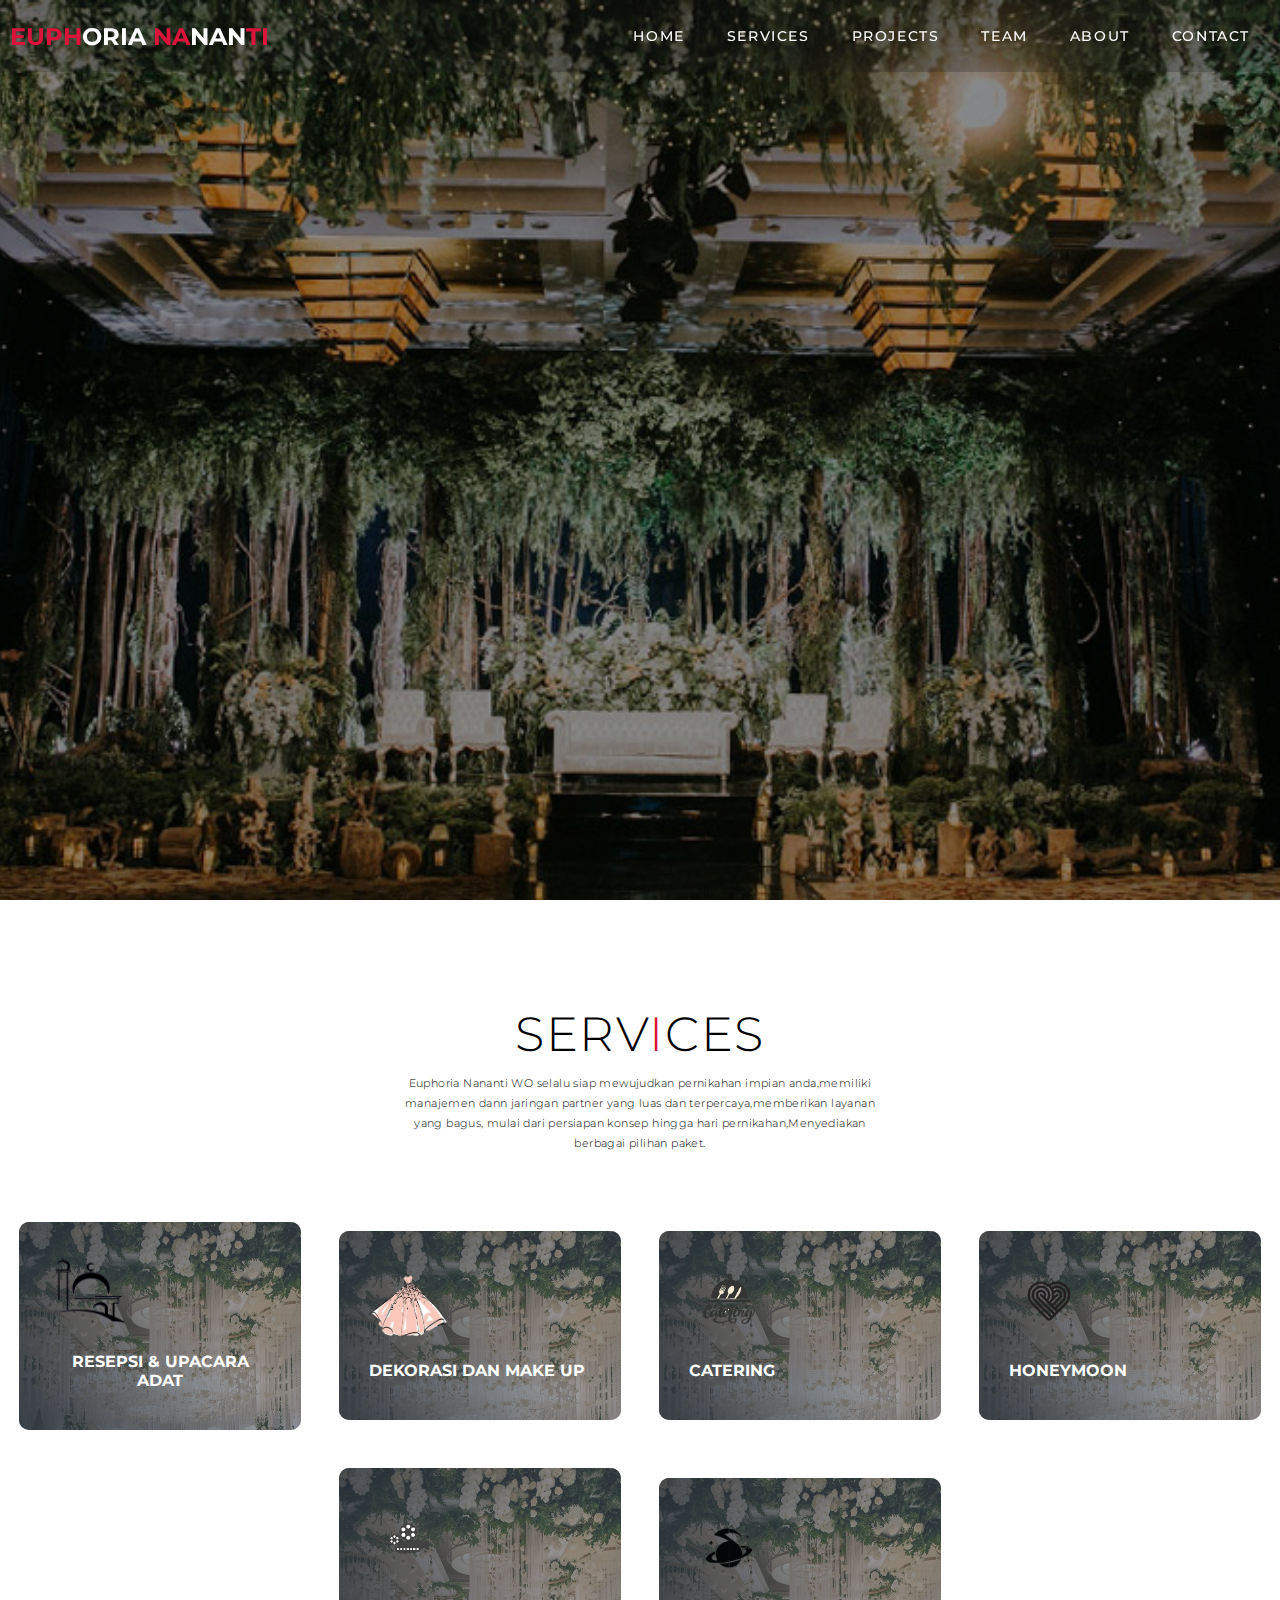
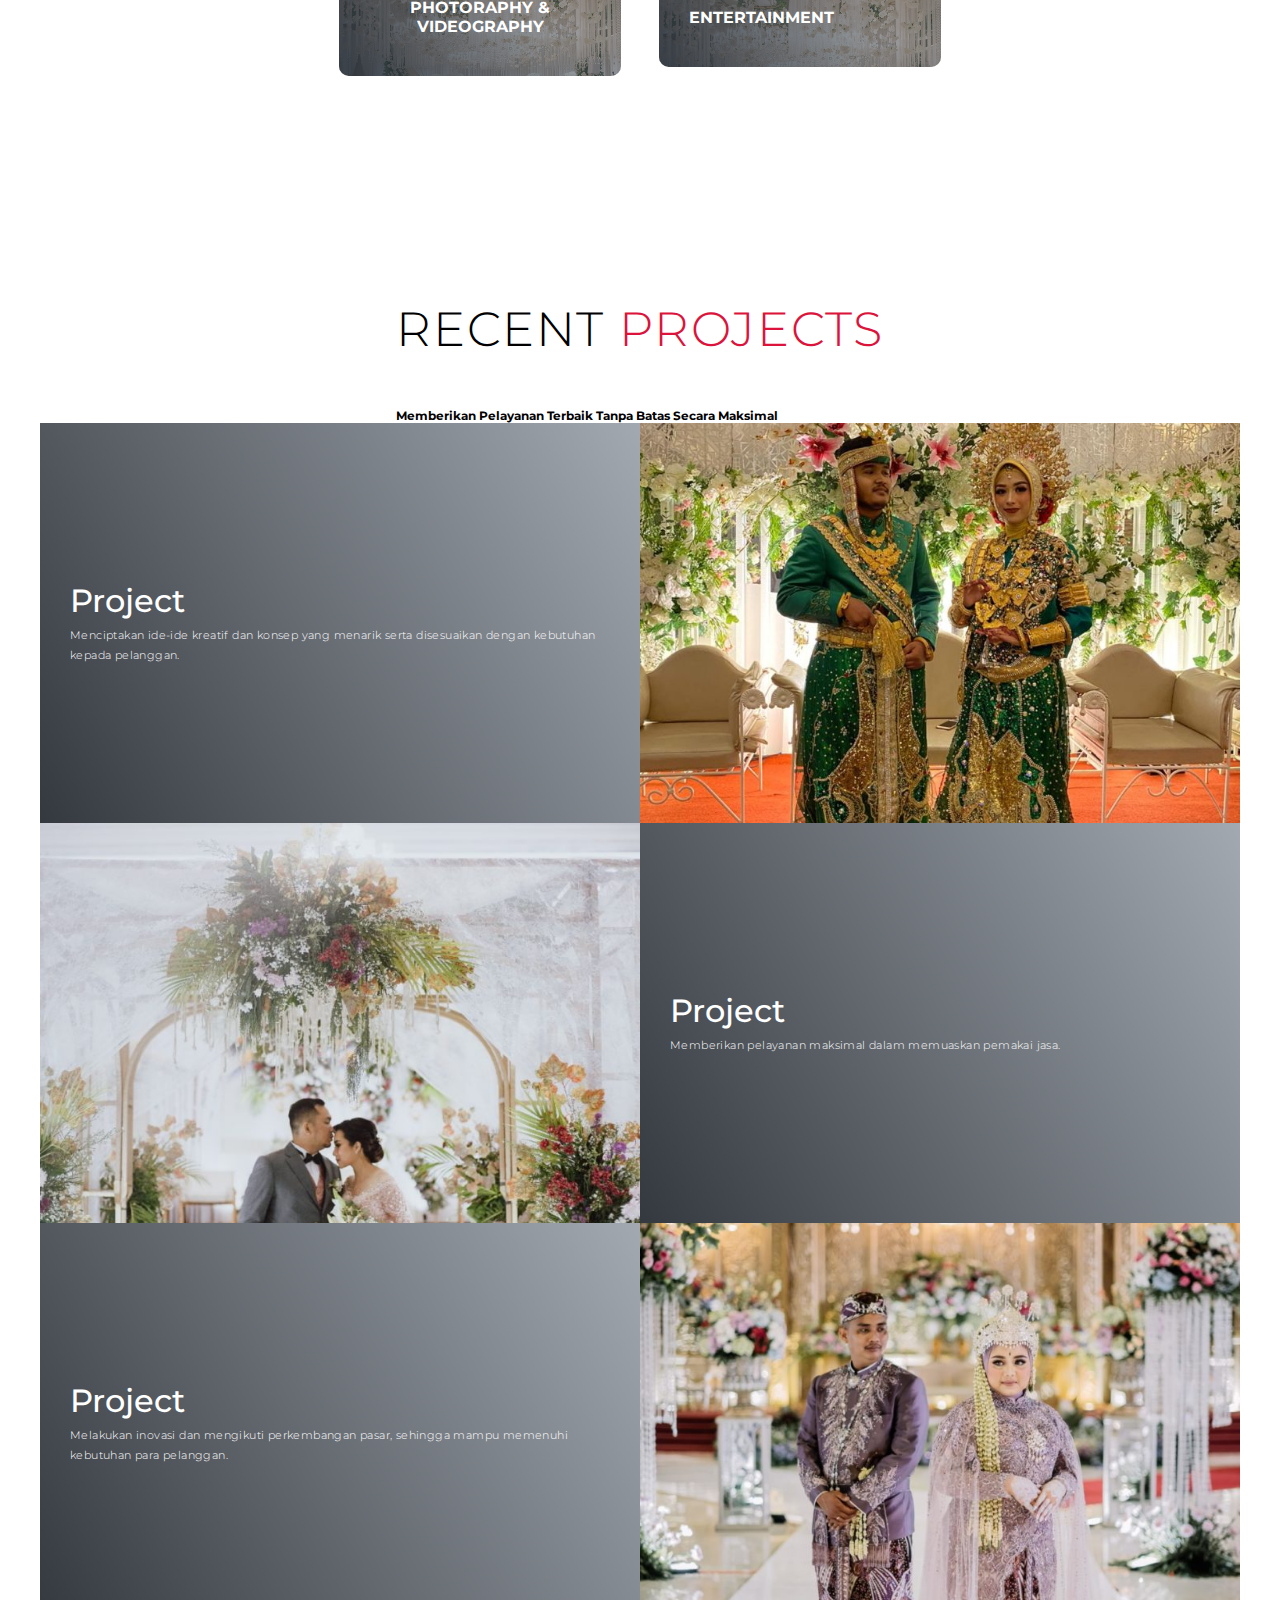
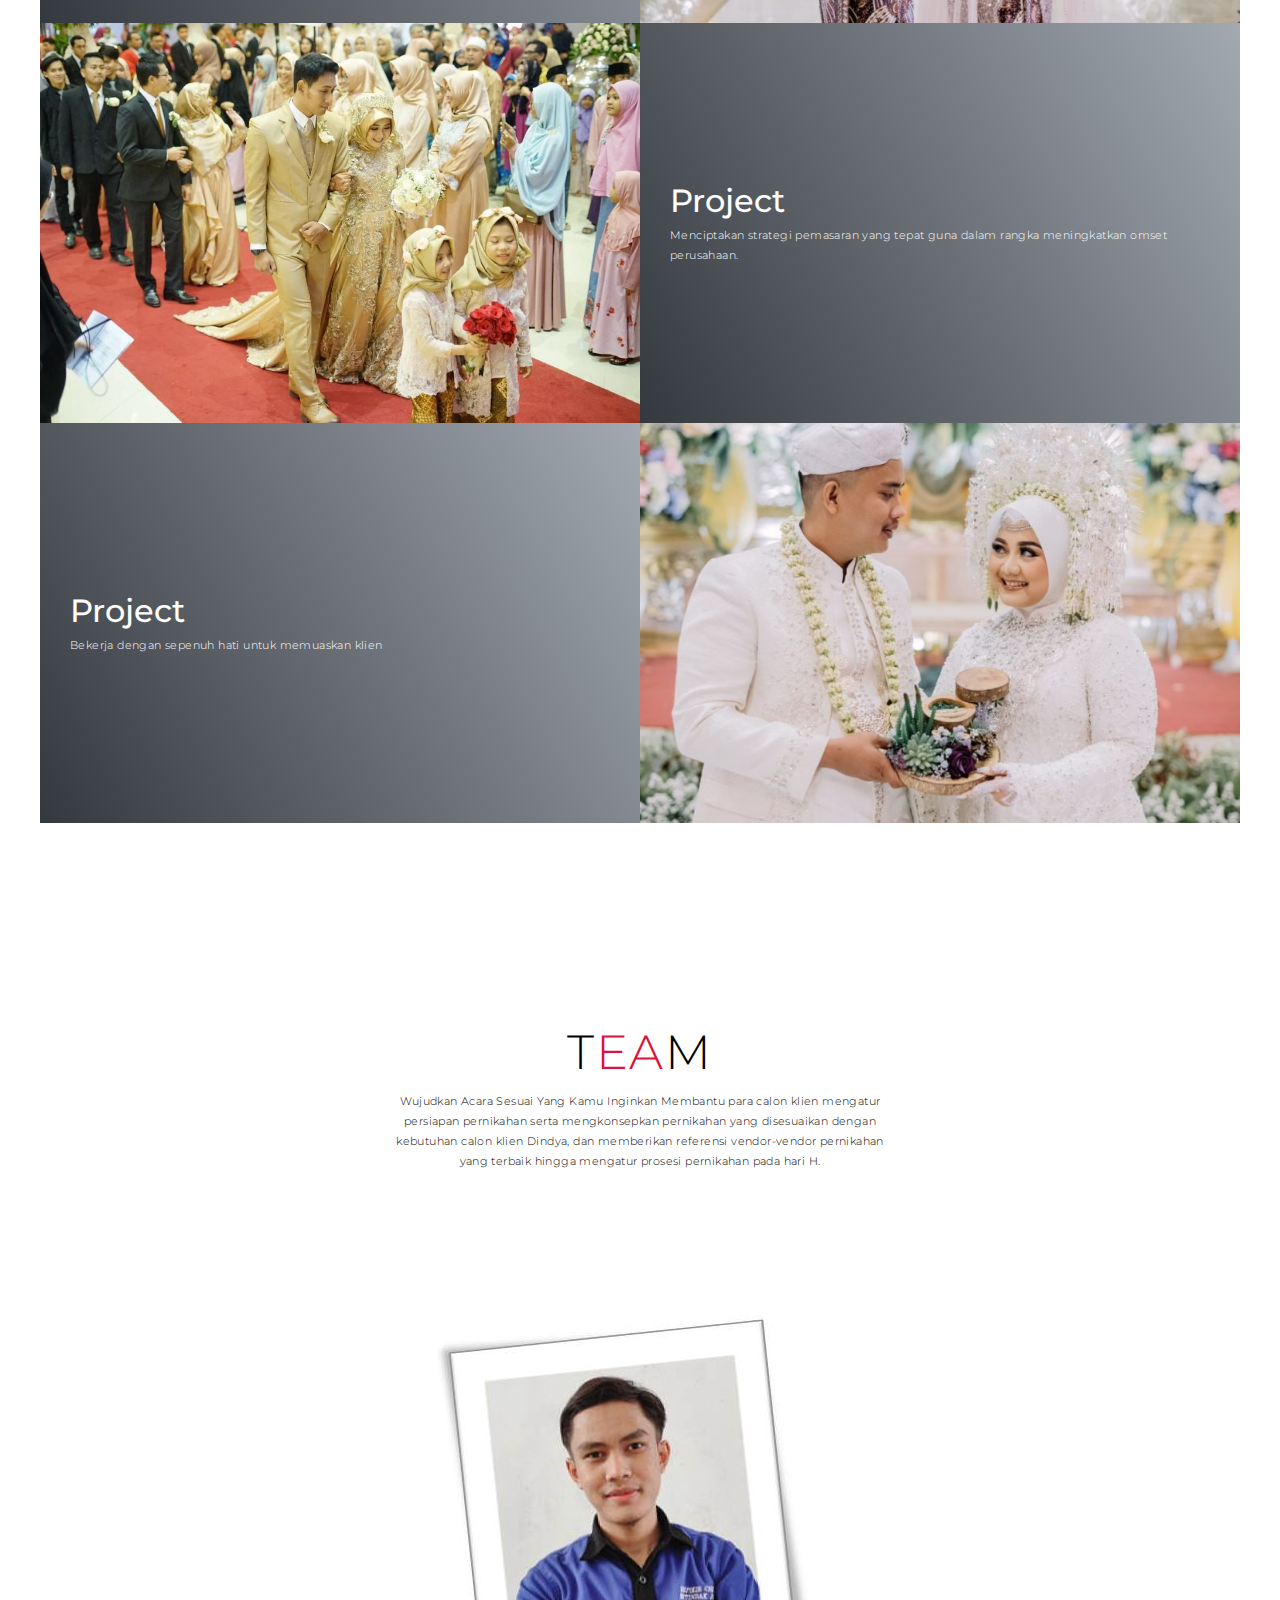
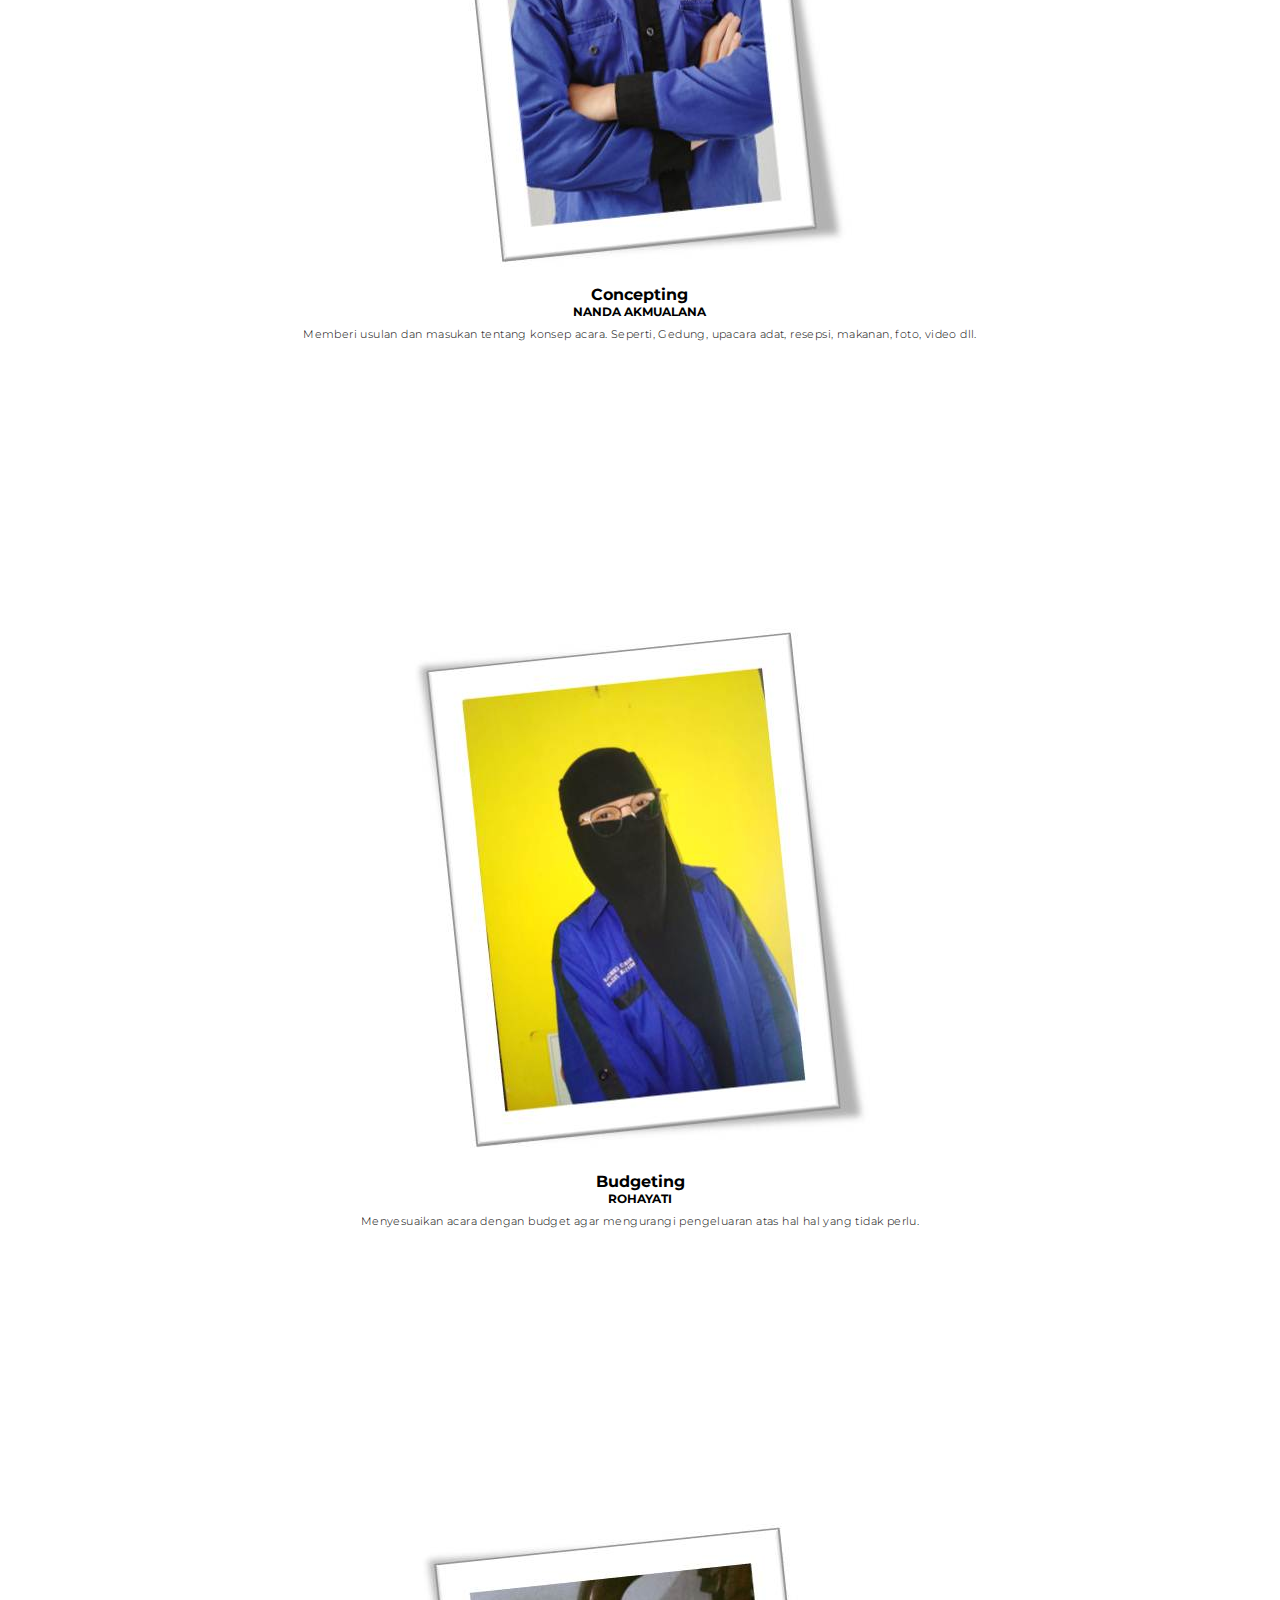
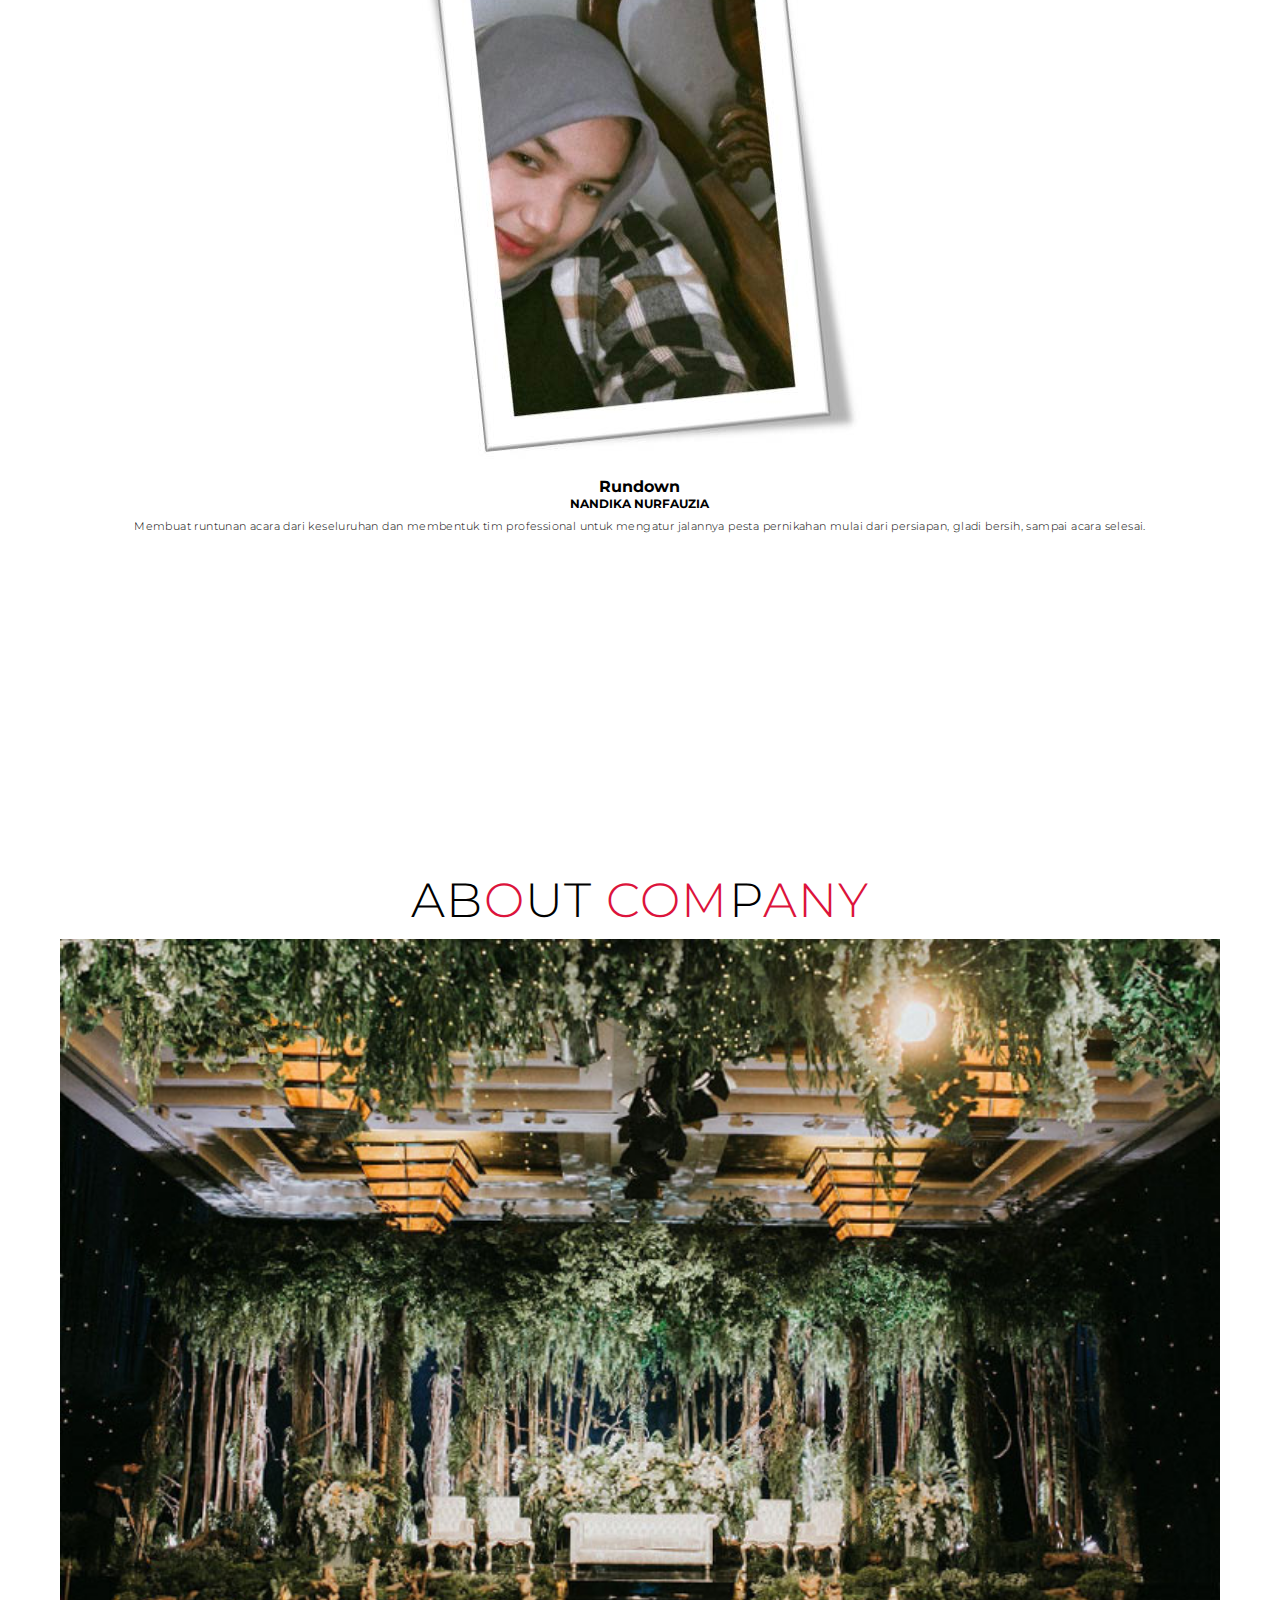
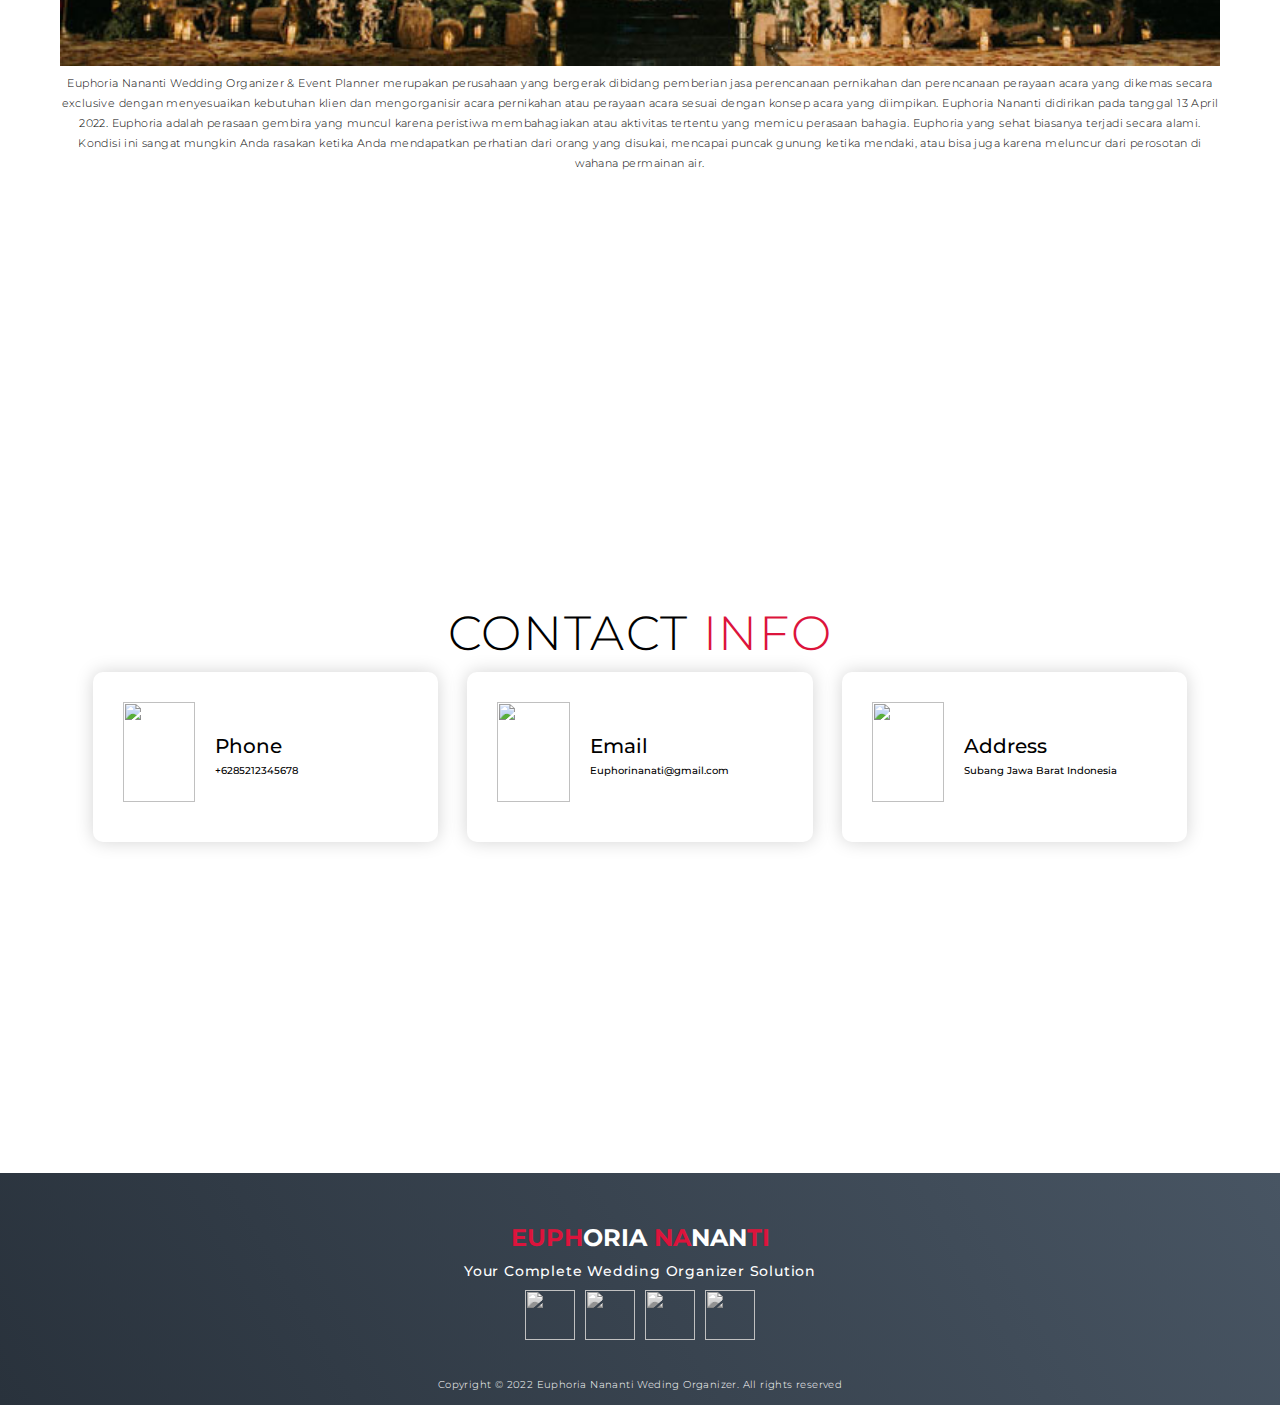
==== index.html @ a9b1a21d "second commit" ====
<!DOCTYPE html>
<html lang="en">
  <head>
    <meta charset="UTF-8" />
    <meta name="viewport" content="width=device-width, initial-scale=1.0" />
    <link rel="stylesheet" href="style.css" />
    <title>Euphoria Nananti-Your Planer Wedding Organizer</title>
  </head>

  <body>
    <!-- Header -->
    <section id="header">
      <div class="header container">
        <div class="nav-bar">
          <div class="brand">
            <a href="#hero">
              <h1><span>Euph</span>oria<span> Na</span>nan<span>ti</span></h1>
            </a>
          </div>
          <div class="nav-list">
            <div class="hamburger">
              <div class="bar"></div>
            </div>
            <ul>
              <li><a href="#hero" data-after="Home">Home</a></li>
              <li><a href="#services" data-after="Service">Services</a></li>
              <li><a href="#projects" data-after="Projects">Projects</a></li>
              <li><a href="#team" data-after="Team">Team</a></li>
              <li><a href="#about" data-after="About">About</a></li>
              <li><a href="#contact" data-after="Contact">Contact</a></li>
            </ul>
          </div>
        </div>
      </div>
    </section>
    <!-- End Header -->

    <!-- Hero Section  -->
    <section id="hero">
      <div class="hero container">
        <div>
          <h1>Wedding Organizer &<span></span></h1>
          <h1>Event Planner <span></span></h1>
          <h1>"Euphoria Nananti" <span></span></h1>
        </div>
      </div>
    </section>
    <!-- End Hero Section  -->

    <!-- Service Section -->
    <section id="services">
      <div class="services container">
        <div class="service-top">
          <h1 class="section-title">Serv<span>i</span>ces</h1>
          <p>
            Euphoria Nananti WO selalu siap mewujudkan pernikahan impian anda,memiliki manajemen dann jaringan partner yang luas dan terpercaya,memberikan layanan yang bagus, mulai dari persiapan konsep hingga hari pernikahan,Menyediakan berbagai pilihan paket.
          </p>
        </div>
        <div class="service-bottom">
          <div class="service-item">
            <div class="icon"><img src="img/Services/1.png" /></div>
            <h2>Resepsi & Upacara Adat</h2>
          </div>
          <div class="service-item">
            <div class="icon"><img src="img/Services/2.png" /></div>
            <h2>Dekorasi dan Make Up</h2>
          </div>
          <div class="service-item">
            <div class="icon"><img src="img/Services/3.png" /></div>
            <h2>Catering</h2>
          </div>
          <div class="service-item">
            <div class="icon"><img src="img/Services/4.png" /></div>
            <h2>Honeymoon</h2>
          </div>
          <div class="service-item">
            <div class="icon"><img src="img/Services/5.png" /></div>
            <h2>Photoraphy & videography</h2>
          </div>
          <div class="service-item">
            <div class="icon"><img src="img/Services/6.png" /></div>
            <h2>Entertainment</h2>
          </div>
        </div>
      </div>
    </section>
    <!-- End Service Section -->
    
    <!-- Projects Section -->
    <section id="projects">
      <div class="projects container">
        <div class="projects-header">
          <h1 class="section-title">Recent <span>Projects</span></h1>
          <h2>Memberikan Pelayanan Terbaik Tanpa Batas Secara Maksimal</h2>
        </div>
        <div class="all-projects">
          <div class="project-item">
            <div class="project-info">
              <h1>Project</h1>
              <p>
                Menciptakan ide-ide kreatif dan konsep yang menarik serta disesuaikan dengan kebutuhan kepada pelanggan.
              </p>
            </div>
            <div class="project-img">
              <img src="img/Project/1.jpeg" alt="img" />
            </div>
          </div>
          <div class="project-item">
            <div class="project-info">
              <h1>Project</h1>
              <p>
                Memberikan pelayanan maksimal dalam memuaskan pemakai jasa.
              </p>
            </div>
            <div class="project-img">
              <img src="img/Project/2.jpeg" alt="img" />
            </div>
          </div>
          <div class="project-item">
            <div class="project-info">
              <h1>Project</h1>
              <p>
                Melakukan inovasi dan mengikuti perkembangan pasar, sehingga mampu memenuhi kebutuhan para pelanggan.
              </p>
            </div>
            <div class="project-img">
              <img src="img/Project/3.jpg" alt="img" />
            </div>
          </div>
          <div class="project-item">
            <div class="project-info">
              <h1>Project</h1>
              <p>
                Menciptakan strategi pemasaran yang tepat guna dalam rangka meningkatkan omset perusahaan.
              </p>
            </div>
            <div class="project-img">
              <img src="img/Project/4.jpg" alt="img" />
            </div>
          </div>
          <div class="project-item">
            <div class="project-info">
              <h1>Project</h1>
              <p>
                Bekerja dengan sepenuh hati untuk memuaskan klien
              </p>
            </div>
            <div class="project-img">
              <img src="img/Project/5.jpg" alt="img" />
            </div>
          </div>
        </div>
      </div>
    </section>
    <!-- End Projects Section -->

    <!-- Team Section -->
    <section id="team">
      <div class="team container">
        <div class="team-top">
          <h1 class="section-title">T<span>ea</span>m</h1>
          <p>
            Wujudkan Acara Sesuai Yang Kamu Inginkan
            Membantu para calon klien mengatur persiapan pernikahan serta mengkonsepkan pernikahan yang disesuaikan dengan kebutuhan calon klien Dindya, dan memberikan referensi vendor-vendor pernikahan yang terbaik hingga mengatur prosesi pernikahan pada hari H.
          </p>
        </div>
        <section id="team">
          <div class="team container">
            <div class="col-left">
              <div class="team-img">
                <img src="img/Team/1.jpg" alt="img" />
              </div>
            </div>
            <div class="col-right">
              <h1>Concepting</h1>
              <h2>NANDA AKMUALANA</h2>
              <p>Memberi usulan dan masukan tentang konsep acara.
                Seperti, Gedung, upacara adat, resepsi, makanan, foto, video dll.</p>      
        </section>
        <section id="team">
          <div class="team container">
            <div class="col-left">
              <div class="team-img">
                <img src="img/Team/2.jpg" alt="img" />
              </div>
            </div>
            <div class="col-right">
              <h1>Budgeting</h1>
              <h2>ROHAYATI</h2>
              <p>Menyesuaikan acara dengan budget agar mengurangi pengeluaran atas hal hal yang tidak perlu.</p>    
            </section>      
            <section id="team">
              <div class="team container">
                <div class="col-left">
                  <div class="team-img">
                    <img src="img/Team/3.jpg" alt="img" />
                  </div>
                </div>
                <div class="col-right">
                  <h1>Rundown</h1>
                  <h2>NANDIKA NURFAUZIA</h2>
                  <p>Membuat runtunan acara dari keseluruhan dan membentuk tim professional untuk mengatur jalannya pesta pernikahan mulai dari persiapan, gladi bersih, sampai acara selesai.</p>    
                </section>      
              </section>  
   <!-- End Team Section -->

    <!-- About Section -->
    <section id="about">
      <div class="about container">
        <div class="about-top">
          <h1 class="section-title">Ab<span>o</span>ut <span>Com</span>p<span>any</span></h1>
          <img src="img/Background/wedding-2.jpg">
          <p>Euphoria Nananti Wedding Organizer & Event Planner merupakan perusahaan yang bergerak dibidang pemberian jasa perencanaan pernikahan dan perencanaan perayaan acara yang dikemas secara exclusive dengan menyesuaikan kebutuhan klien dan mengorganisir acara pernikahan atau perayaan acara sesuai dengan konsep acara yang diimpikan.
            Euphoria Nananti didirikan pada tanggal 13 April 2022.
            Euphoria adalah perasaan gembira yang muncul karena peristiwa membahagiakan atau aktivitas tertentu yang memicu perasaan bahagia.
            Euphoria yang sehat biasanya terjadi secara alami. Kondisi ini sangat mungkin Anda rasakan ketika Anda mendapatkan perhatian dari orang yang disukai, mencapai puncak gunung ketika mendaki, atau bisa juga karena meluncur dari perosotan di wahana permainan air.
            </p>
        </div>
  </section>
    <!-- End About Section -->

    <!-- Contact Section -->
    <section id="contact">
      <div class="contact container">
        <div>
          <h1 class="section-title">Contact <span>info</span></h1>
        </div>
        <div class="contact-items">
          <div class="contact-item">
            <div class="icon"><img src="https://img.icons8.com/bubbles/100/000000/phone.png" /></div>
            <div class="contact-info">
              <h1>Phone</h1>
              <h2>+6285212345678</h2>
            </div>
          </div>
          <div class="contact-item">
            <div class="icon"><img src="https://img.icons8.com/bubbles/100/000000/new-post.png" /></div>
            <div class="contact-info">
              <h1>Email</h1>
              <h2>Euphorinanati@gmail.com</h2>
            </div>
          </div>
          <div class="contact-item">
            <div class="icon"><img src="https://img.icons8.com/bubbles/100/000000/map-marker.png" /></div>
            <div class="contact-info">
              <h1>Address</h1>
              <h2>Subang Jawa Barat Indonesia</h2>
            </div>
          </div>
        </div>
      </div>
    </section>
    <!-- End Contact Section -->

    <!-- Footer -->
    <section id="footer">
      <div class="footer container">
        <div class="brand">
          <h1><span>Euph</span>oria<span> Na</span>nan<span>ti</span></h1>
        </div>
        <h2>Your Complete Wedding Organizer Solution</h2>
        <div class="social-icon">
          <div class="social-item">
            <a href="#"><img src="https://img.icons8.com/bubbles/100/000000/facebook-new.png" /></a>
          </div>
          <div class="social-item">
            <a href="#"><img src="https://img.icons8.com/bubbles/100/000000/instagram-new.png" /></a>
          </div>
          <div class="social-item">
            <a href="#"><img src="https://img.icons8.com/bubbles/100/000000/twitter.png" /></a>
          </div>
          <div class="social-item">
            <a href="#"><img src="https://img.icons8.com/bubbles/100/000000/behance.png" /></a>
          </div>
        </div>
        <p>Copyright © 2022 Euphoria Nananti Weding Organizer. All rights reserved</p>
      </div>
    </section>
    <!-- End Footer -->
    <script src="./app.js"></script>
  </body>
</html>
---- style.css ----
@import "https://fonts.googleapis.com/css?family=Montserrat:300, 400, 700&display=swap";
* {
  padding: 0;
  margin: 0;
  box-sizing: border-box;
}
html {
  font-size: 8px;
  font-family: "Montserrat", sans-serif;
  scroll-behavior: smooth;
}
a {
  text-decoration: none;
}
.container {
  min-height: 100vh;
  width: 100%;
  display: flex;
  align-items: center;
  justify-content: center;
}
img {
  height: 100%;
  width: 100%;
  object-fit: cover;
}
p {
  color: black;
  font-size: 1.4rem;
  margin-top: 5px;
  line-height: 2.5rem;
  font-weight: 300;
  letter-spacing: 0.05rem;
}
.section-title {
  font-size: 4rem;
  font-weight: 300;
  color: black;
  margin-bottom: 10px;
  text-transform: uppercase;
  letter-spacing: 0.2rem;
  text-align: center;
}
.section-title span {
  color: crimson;
}

.cta {
  display: inline-block;
  padding: 10px 30px;
  color: white;
  background-color: transparent;
  border: 2px solid crimson;
  font-size: 2rem;
  text-transform: uppercase;
  letter-spacing: 0.1rem;
  margin-top: 30px;
  transition: 0.3s ease;
  transition-property: background-color, color;
}
.cta:hover {
  color: white;
  background-color: crimson;
}
.brand h1 {
  font-size: 3rem;
  text-transform: uppercase;
  color: white;
}
.brand h1 span {
  color: crimson;
}

/* Header section */
#header {
  position: fixed;
  z-index: 1000;
  left: 0;
  top: 0;
  width: 100vw;
  height: auto;
}
#header .header {
  min-height: 8vh;
  background-color: rgba(31, 30, 30, 0.24);
  transition: 0.3s ease background-color;
}
#header .nav-bar {
  display: flex;
  align-items: center;
  justify-content: space-between;
  width: 100%;
  height: 100%;
  max-width: 1300px;
  padding: 0 10px;
}
#header .nav-list ul {
  list-style: none;
  position: absolute;
  background-color: rgb(31, 30, 30);
  width: 100vw;
  height: 100vh;
  left: 100%;
  top: 0;
  display: flex;
  flex-direction: column;
  justify-content: center;
  align-items: center;
  z-index: 1;
  overflow-x: hidden;
  transition: 0.5s ease left;
}
#header .nav-list ul.active {
  left: 0%;
}
#header .nav-list ul a {
  font-size: 2.5rem;
  font-weight: 500;
  letter-spacing: 0.2rem;
  text-decoration: none;
  color: white;
  text-transform: uppercase;
  padding: 20px;
  display: block;
}
#header .nav-list ul a::after {
  content: attr(data-after);
  position: absolute;
  top: 50%;
  left: 50%;
  transform: translate(-50%, -50%) scale(0);
  color: rgba(240, 248, 255, 0.021);
  font-size: 13rem;
  letter-spacing: 50px;
  z-index: -1;
  transition: 0.3s ease letter-spacing;
}
#header .nav-list ul li:hover a::after {
  transform: translate(-50%, -50%) scale(1);
  letter-spacing: initial;
}
#header .nav-list ul li:hover a {
  color: crimson;
}
#header .hamburger {
  height: 60px;
  width: 60px;
  display: inline-block;
  border: 3px solid white;
  border-radius: 50%;
  position: relative;
  display: flex;
  align-items: center;
  justify-content: center;
  z-index: 100;
  cursor: pointer;
  transform: scale(0.8);
  margin-right: 20px;
}
#header .hamburger:after {
  position: absolute;
  content: "";
  height: 100%;
  width: 100%;
  border-radius: 50%;
  border: 3px solid white;
  animation: hamburger_puls 1s ease infinite;
}
#header .hamburger .bar {
  height: 2px;
  width: 30px;
  position: relative;
  background-color: white;
  z-index: -1;
}
#header .hamburger .bar::after,
#header .hamburger .bar::before {
  content: "";
  position: absolute;
  height: 100%;
  width: 100%;
  left: 0;
  background-color: white;
  transition: 0.3s ease;
  transition-property: top, bottom;
}
#header .hamburger .bar::after {
  top: 8px;
}
#header .hamburger .bar::before {
  bottom: 8px;
}
#header .hamburger.active .bar::before {
  bottom: 0;
}
#header .hamburger.active .bar::after {
  top: 0;
}
/* End Header section */

/* Hero Section */
#hero {
  background-image: url(./img/Background/wedding-2.jpg);
  background-size: cover;
  background-position: top center;
  position: relative;
  z-index: 1;
}
#hero::after {
  content: "";
  position: absolute;
  left: 0;
  top: 0;
  height: 100%;
  width: 100%;
  background-color: rgba(0, 0, 0, 0.589);
  opacity: 0.7;
  z-index: -1;
}
#hero .hero {
  max-width: 1200px;
  margin: 0 auto;
  padding: 0 50px;
  justify-content: flex-start;
}
#hero h1 {
  display: block;
  width: fit-content;
  font-size: 4rem;
  position: relative;
  color: transparent;
  animation: text_reveal 0.5s ease forwards;
  animation-delay: 1s;
}
#hero h1:nth-child(1) {
  animation-delay: 1s;
}
#hero h1:nth-child(2) {
  animation-delay: 2s;
}
#hero h1:nth-child(3) {
  animation: text_reveal_name 0.5s ease forwards;
  animation-delay: 3s;
}
#hero h1 span {
  position: absolute;
  top: 0;
  left: 0;
  height: 100%;
  width: 0;
  background-color: crimson;
  animation: text_reveal_box 1s ease;
  animation-delay: 0.5s;
}
#hero h1:nth-child(1) span {
  animation-delay: 0.5s;
}
#hero h1:nth-child(2) span {
  animation-delay: 1.5s;
}
#hero h1:nth-child(3) span {
  animation-delay: 2.5s;
}

/* End Hero Section */

/* Services Section */
#services .services {
  flex-direction: column;
  text-align: center;
  max-width: 1500px;
  margin: 0 auto;
  padding: 100px 0;
}
#services .service-top {
  max-width: 500px;
  margin: 0 auto;
}
#services .service-bottom {
  display: flex;
  align-items: center;
  justify-content: center;
  flex-wrap: wrap;
  margin-top: 50px;
}
#services .service-item {
  flex-basis: 80%;
  display: flex;
  align-items: flex-start;
  justify-content: center;
  flex-direction: column;
  padding: 30px;
  border-radius: 10px;
  background-image: url(./img/Background/wedding-1.jpg);
  background-size: cover;
  margin: 10px 5%;
  position: relative;
  z-index: 1;
  overflow: hidden;
}
#services .service-item::after {
  content: "";
  position: absolute;
  left: 0;
  top: 0;
  height: 100%;
  width: 100%;
  background-image: linear-gradient(60deg, #29323c 0%, rgba(118, 133, 150, 0.411) 100%);
  opacity: 0.9;
  z-index: -1;
}
#services .service-bottom .icon {
  height: 80px;
  width: 80px;
  margin-bottom: 20px;
}
#services .service-item h2 {
  font-size: 2rem;
  color: white;
  margin-bottom: 10px;
  text-transform: uppercase;
}
#services .service-item p {
  color: white;
  text-align: left;
}
/* End Services Section */

/* Projects section */
#projects .projects {
  flex-direction: column;
  max-width: 1200px;
  margin: 0 auto;
  padding: 100px 0;
}
#projects .projects-header h1 {
  margin-bottom: 50px;
}
#projects .all-projects {
  display: flex;
  align-items: center;
  justify-content: center;
  flex-direction: column;
}
#projects .project-item {
  display: flex;
  align-items: center;
  justify-content: center;
  flex-direction: column;
  width: 80%;
  margin: 20px auto;
  overflow: hidden;
  border-radius: 10px;
}
#projects .project-info {
  padding: 30px;
  flex-basis: 50%;
  height: 100%;
  display: flex;
  align-items: flex-start;
  justify-content: center;
  flex-direction: column;
  background-image: linear-gradient(60deg, #34383f 0%, #48556381 100%);
  color: white;
}
#projects .project-info h1 {
  font-size: 4rem;
  font-weight: 500;
}
#projects .project-info h2 {
  font-size: 1.8rem;
  font-weight: 500;
  margin-top: 10px;
}
#projects .project-info p {
  color: white;
}
#projects .project-img {
  flex-basis: 50%;
  height: 300px;
  overflow: hidden;
  position: relative;
}
#projects .project-img:after {
  content: "";
  position: absolute;
  left: 0;
  top: 0;
  height: 100%;
  width: 100%;
  background-image: linear-gradient(60deg, #29323c00 0%, rgba(235, 241, 247, 0) 100%);
  opacity: 0.7;
}
#projects .project-img img {
  transition: 0.3s ease transform;
}
#projects .project-item:hover .project-img img {
  transform: scale(1.1);
}
/* End Projects section */

/* Team Section */
#team .team {
  flex-direction: column;
  text-align: center;
  max-width: 1500px;
  margin: 0 auto;
  padding: 100px 0;
}
#team .team-top {
  max-width: 500px;
  margin: 0 auto;
}
#team .team-bottom {
  display: flex;
  align-items: center;
  justify-content: center;
  flex-wrap: wrap;
  margin-top: 50px;
}
#team .team-item {
  flex-basis: 80%;
  display: flex;
  align-items: flex-start;
  justify-content: center;
  flex-direction: column;
  padding: 30px;
  border-radius: 10px;
  background-image: url(./img/Background/wedding-1.jpg);
  background-size: cover;
  margin: 10px 5%;
  position: relative;
  z-index: 1;
  overflow: hidden;
}
#team .team-item::after {
  content: "";
  position: absolute;
  left: 0;
  top: 0;
  height: 100%;
  width: 100%;
  background-image: linear-gradient(60deg, #29323c 0%, rgba(118, 133, 150, 0.411) 100%);
  opacity: 0.9;
  z-index: -1;
}
#team .team-bottom .icon {
  height: 80px;
  width: 80px;
  margin-bottom: 20px;
}
#team .team-item h2 {
  font-size: 2rem;
  color: white;
  margin-bottom: 10px;
  text-transform: uppercase;
}
#team .team-item p {
  color: white;
  text-align: left;
}
/* End Team  Section */

/* About Section */
#about .about {
  flex-direction: column-reverse;
  text-align: center;
  max-width: 1200px;
  margin: 0 auto;
  padding: 100px 20px;
}
#about .col-left {
  width: 250px;
  height: 360px;
}
#about .col-right {
  width: 100%;
}
#about .col-right h2 {
  font-size: 1.8rem;
  font-weight: 500;
  letter-spacing: 0.2rem;
  margin-bottom: 10px;
}
#about .col-right p {
  margin-bottom: 20px;
}
#about .col-right .cta {
  color: black;
  margin-bottom: 50px;
  padding: 10px 20px;
  font-size: 2rem;
}
#about .col-left .about-img {
  height: 100%;
  width: 100%;
  position: relative;
  border: 10px solid white;
}
#about .col-left .about-img::after {
  content: "";
  position: absolute;
  left: -33px;
  top: 19px;
  height: 98%;
  width: 98%;
  border: 7px solid crimson;
  z-index: -1;
}
/* End About Section */

/* contact Section */
#contact .contact {
  flex-direction: column;
  max-width: 1200px;
  margin: 0 auto;
  width: 90%;
}
#contact .contact-items {
  /* max-width: 400px; */
  width: 100%;
}
#contact .contact-item {
  width: 80%;
  padding: 20px;
  text-align: center;
  border-radius: 10px;
  padding: 30px;
  margin: 30px;
  display: flex;
  justify-content: center;
  align-items: center;
  flex-direction: column;
  box-shadow: 0px 0px 18px 0 #0000002c;
  transition: 0.3s ease box-shadow;
}
#contact .contact-item:hover {
  box-shadow: 0px 0px 5px 0 #0000002c;
}
#contact .icon {
  width: 70px;
  margin: 0 auto;
  margin-bottom: 10px;
}
#contact .contact-info h1 {
  font-size: 2.5rem;
  font-weight: 500;
  margin-bottom: 5px;
}
#contact .contact-info h2 {
  font-size: 1.3rem;
  line-height: 2rem;
  font-weight: 500;
}
/*End contact Section */

/* Footer */
#footer {
  background-image: linear-gradient(60deg, #29323c 0%, #485563 100%);
}
#footer .footer {
  min-height: 200px;
  flex-direction: column;
  padding-top: 50px;
  padding-bottom: 10px;
}
#footer h2 {
  color: white;
  font-weight: 500;
  font-size: 1.8rem;
  letter-spacing: 0.1rem;
  margin-top: 10px;
  margin-bottom: 10px;
}
#footer .social-icon {
  display: flex;
  margin-bottom: 30px;
}
#footer .social-item {
  height: 50px;
  width: 50px;
  margin: 0 5px;
}
#footer .social-item img {
  filter: grayscale(1);
  transition: 0.3s ease filter;
}
#footer .social-item:hover img {
  filter: grayscale(0);
}
#footer p {
  color: white;
  font-size: 1.3rem;
}
/* End Footer */

/* Keyframes */
@keyframes hamburger_puls {
  0% {
    opacity: 1;
    transform: scale(1);
  }
  100% {
    opacity: 0;
    transform: scale(1.4);
  }
}
@keyframes text_reveal_box {
  50% {
    width: 100%;
    left: 0;
  }
  100% {
    width: 0;
    left: 100%;
  }
}
@keyframes text_reveal {
  100% {
    color: white;
  }
}
@keyframes text_reveal_name {
  100% {
    color: crimson;
    font-weight: 500;
  }
}
/* End Keyframes */

/* Media Query For Tablet */
@media only screen and (min-width: 768px) {
  .cta {
    font-size: 2.5rem;
    padding: 20px 60px;
  }
  h1.section-title {
    font-size: 6rem;
  }

  /* Hero */
  #hero h1 {
    font-size: 7rem;
  }
  /* End Hero */

  /* Services Section */
  #services .service-bottom .service-item {
    flex-basis: 45%;
    margin: 2.5%;
  }
  /* End Services Section */

  /* Project */
  #projects .project-item {
    flex-direction: row;
  }
  #projects .project-item:nth-child(even) {
    flex-direction: row-reverse;
  }
  #projects .project-item {
    height: 400px;
    margin: 0;
    width: 100%;
    border-radius: 0;
  }
  #projects .all-projects .project-info {
    height: 100%;
  }
  #projects .all-projects .project-img {
    height: 100%;
  }
  /* End Project */

  /* About */
  #about .about {
    flex-direction: row;
  }
  #about .col-left {
    width: 600px;
    height: 400px;
    padding-left: 60px;
  }
  #about .about .col-left .about-img::after {
    left: -45px;
    top: 34px;
    height: 98%;
    width: 98%;
    border: 10px solid crimson;
  }
  #about .col-right {
    text-align: left;
    padding: 30px;
  }
  #about .col-right h1 {
    text-align: left;
  }
  /* End About */

  /* contact  */
  #contact .contact {
    flex-direction: column;
    padding: 100px 0;
    align-items: center;
    justify-content: center;
    min-width: 20vh;
  }
  #contact .contact-items {
    width: 100%;
    display: flex;
    flex-direction: row;
    justify-content: space-evenly;
    margin: 0;
  }
  #contact .contact-item {
    width: 30%;
    margin: 0;
    flex-direction: row;
  }
  #contact .contact-item .icon {
    height: 100px;
    width: 100px;
  }
  #contact .contact-item .icon img {
    object-fit: contain;
  }
  #contact .contact-item .contact-info {
    width: 100%;
    text-align: left;
    padding-left: 20px;
  }
  /* End contact  */
}
/* End Media Query For Tablet */

/* Media Query For Desktop */
@media only screen and (min-width: 1200px) {
  /* header */
  #header .hamburger {
    display: none;
  }
  #header .nav-list ul {
    position: initial;
    display: block;
    height: auto;
    width: fit-content;
    background-color: transparent;
  }
  #header .nav-list ul li {
    display: inline-block;
  }
  #header .nav-list ul li a {
    font-size: 1.8rem;
  }
  #header .nav-list ul a:after {
    display: none;
  }
  /* End header */

  #services .service-bottom .service-item {
    flex-basis: 22%;
    margin: 1.5%;
  }
}
/* End  Media Query For Desktop */
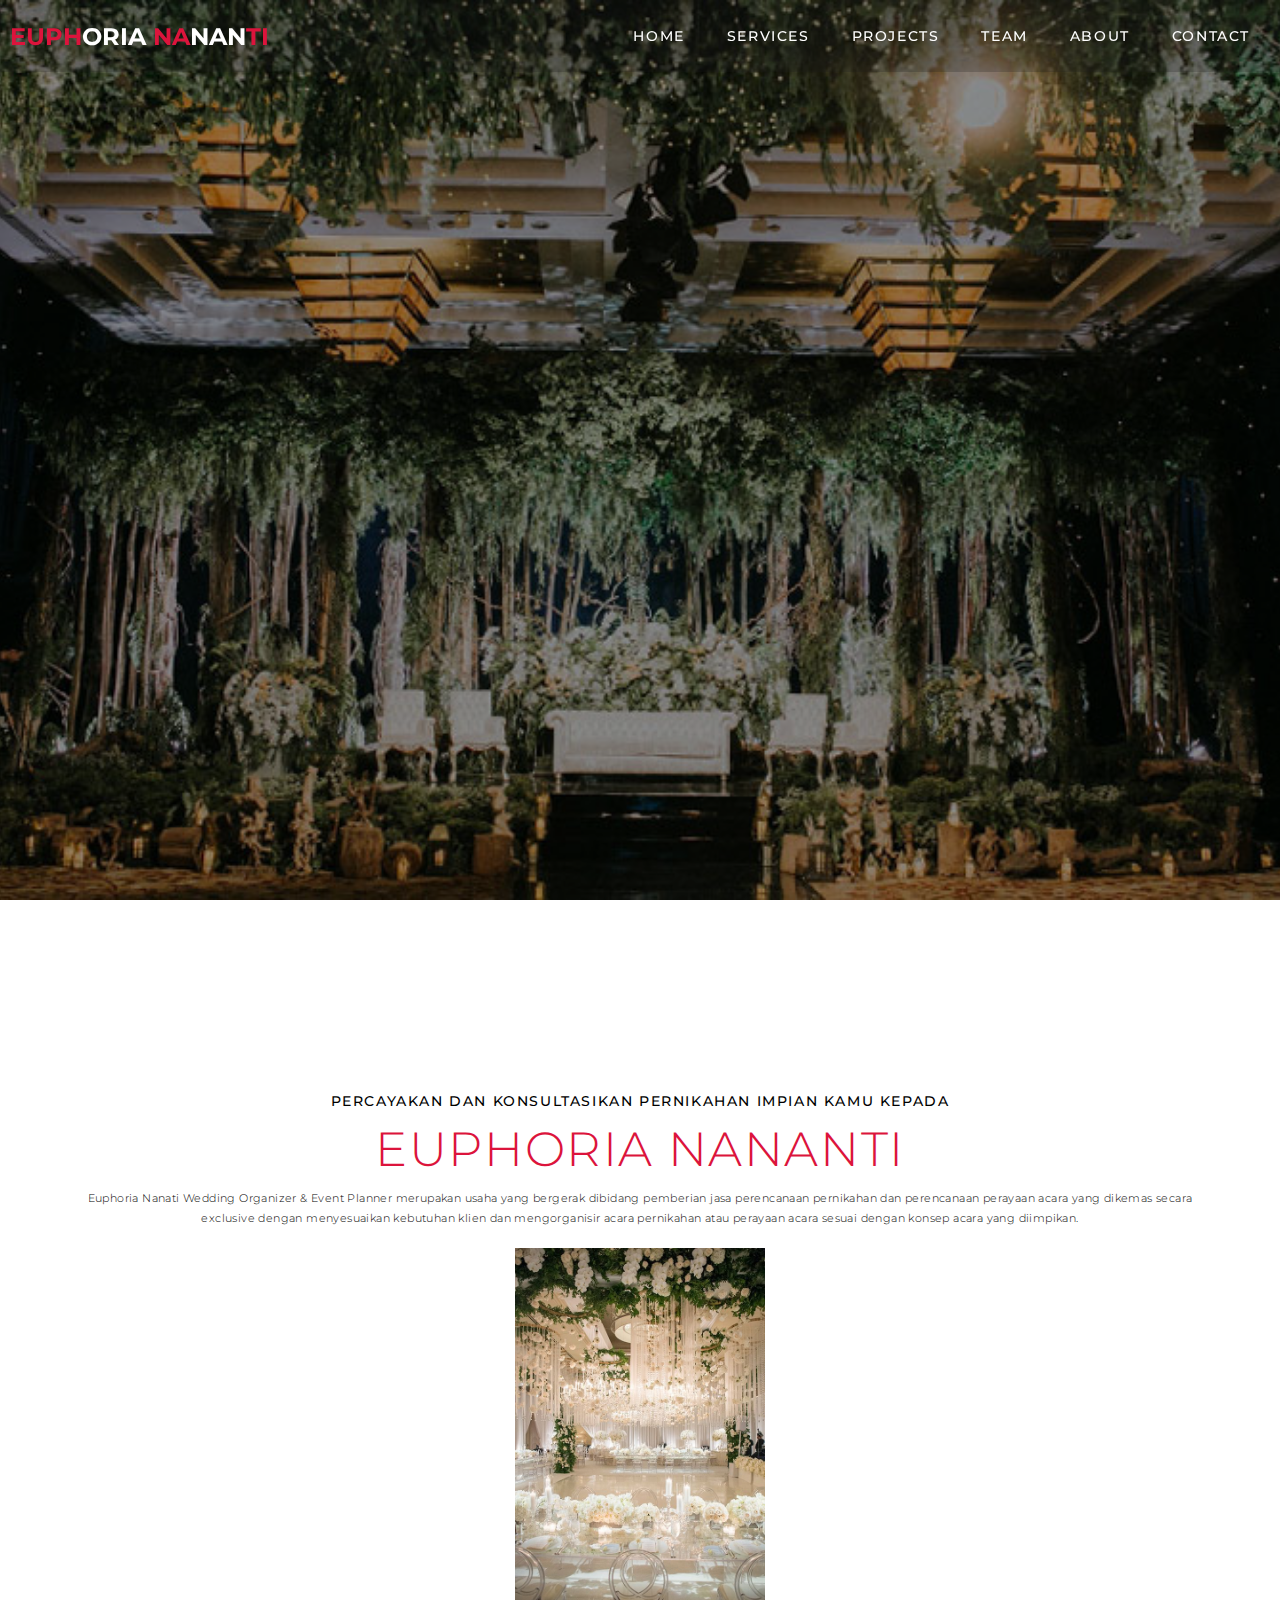
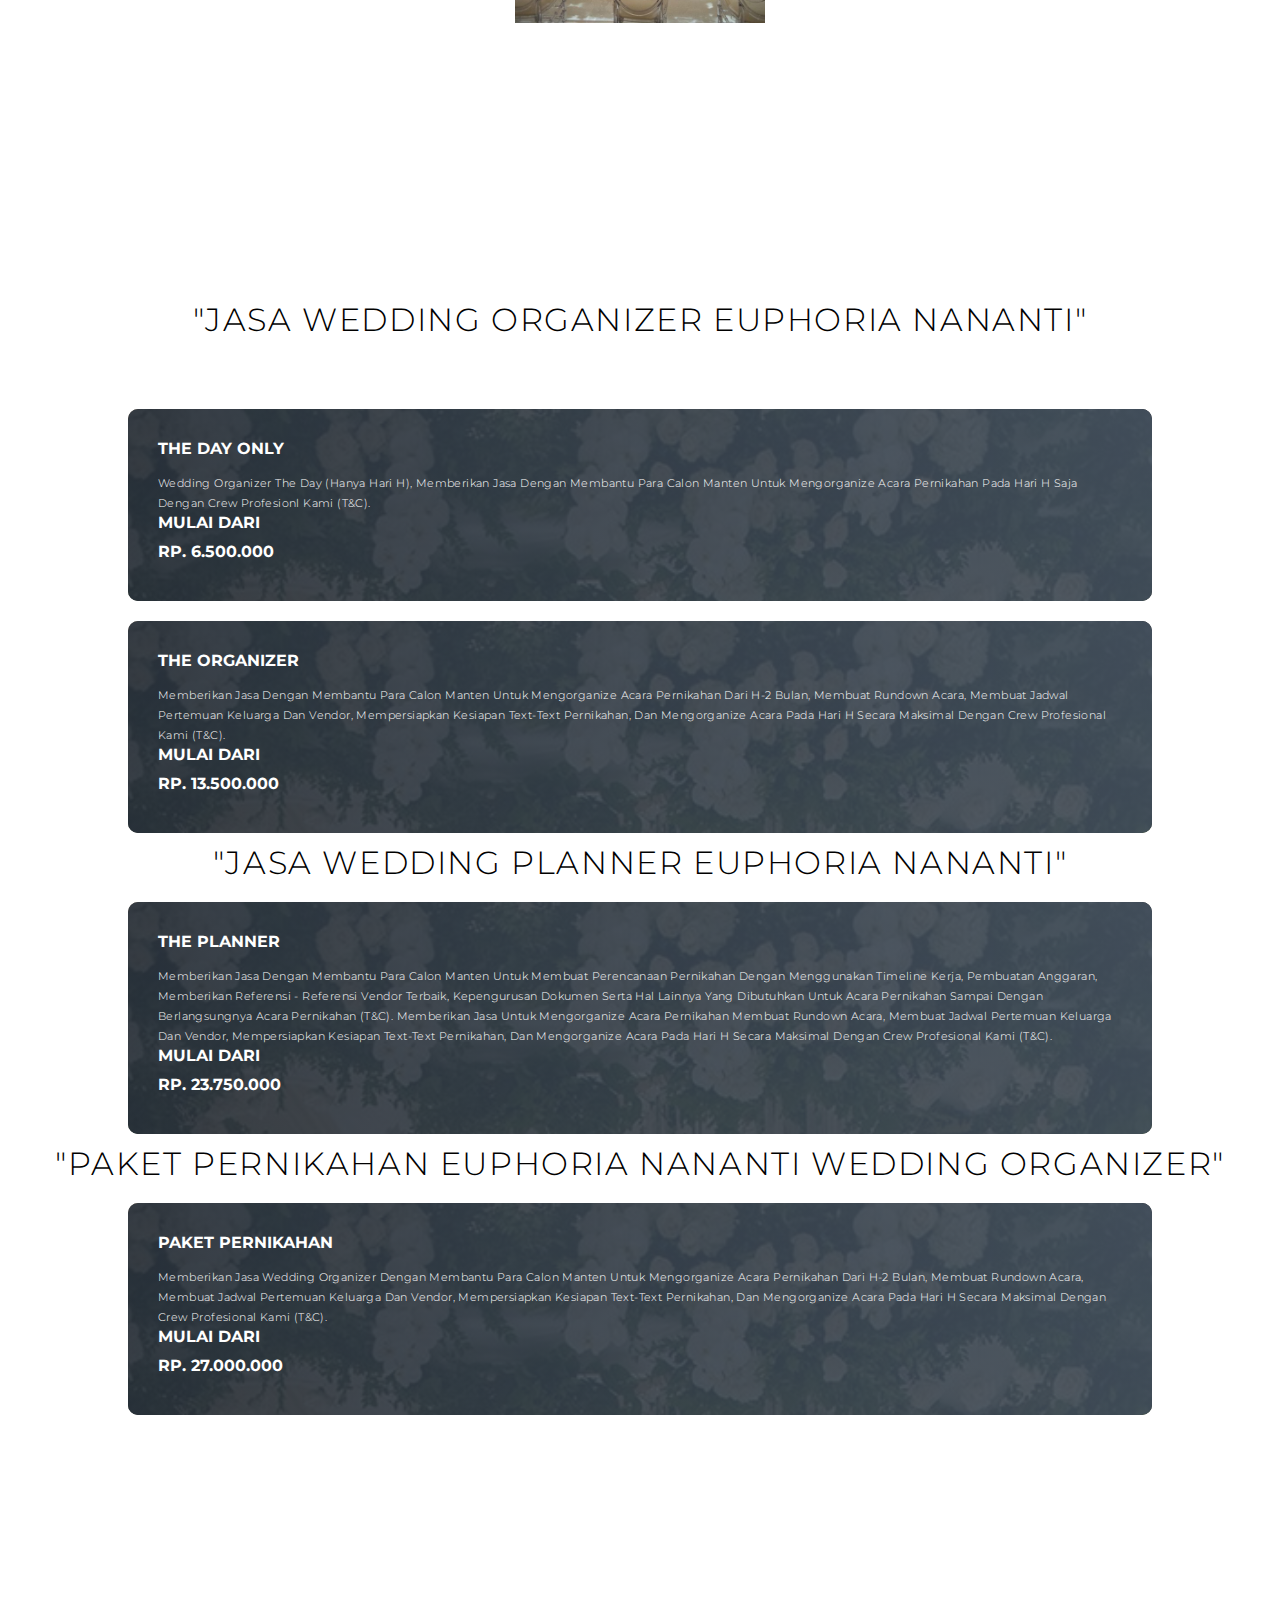
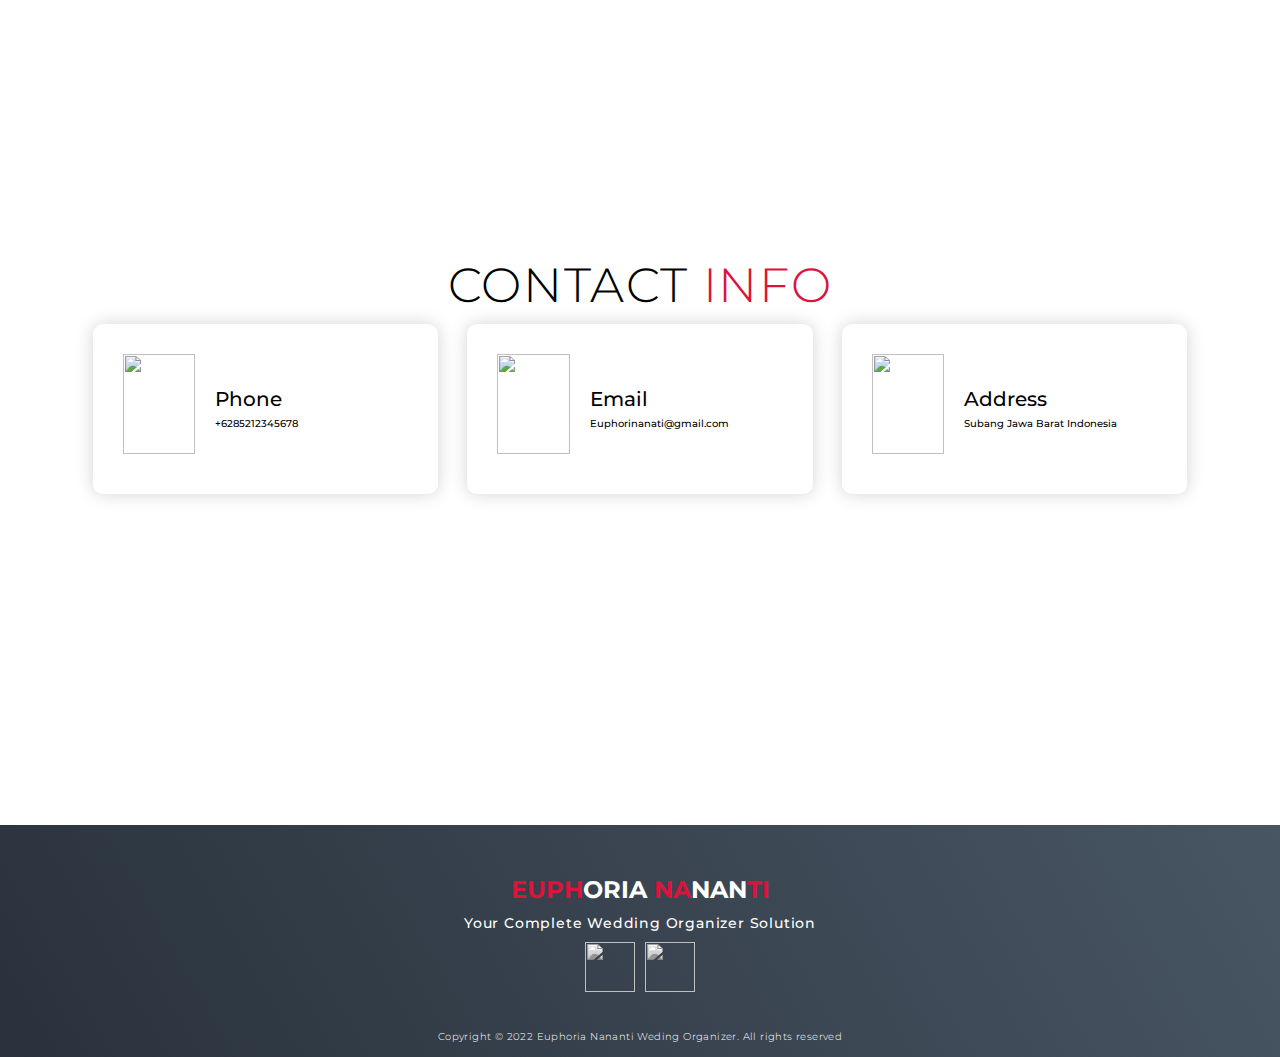
==== commit ef52b701: "revisi" ====
--- a/index.html
+++ b/index.html
@@ -22,12 +22,12 @@
               <div class="bar"></div>
             </div>
             <ul>
-              <li><a href="#hero" data-after="Home">Home</a></li>
-              <li><a href="#services" data-after="Service">Services</a></li>
-              <li><a href="#projects" data-after="Projects">Projects</a></li>
-              <li><a href="#team" data-after="Team">Team</a></li>
-              <li><a href="#about" data-after="About">About</a></li>
-              <li><a href="#contact" data-after="Contact">Contact</a></li>
+              <li><a href="index.html">Home</a></li>
+              <li><a href="Services.html">Services</a></li>
+              <li><a href="Projects.html">Projects</a></li>
+              <li><a href="Team.html">Team</a></li>
+              <li><a href="About.html">About</a></li>
+              <li><a href="Contact.html">Contact</a></li>
             </ul>
           </div>
         </div>
@@ -47,177 +47,78 @@
     </section>
     <!-- End Hero Section  -->
 
-    <!-- Service Section -->
-    <section id="services">
-      <div class="services container">
-        <div class="service-top">
-          <h1 class="section-title">Serv<span>i</span>ces</h1>
+    <!-- Penawaran Section -->
+    <section id="Penawaran">
+      <div class="Penawaran container">
+        <div class="col-left">
+          <div class="Penawaran-img">
+            <img src="./img/Background/wedding-1.jpg" alt="img" />
+          </div>
+        </div>
+        <div class="col-right">
+          <h2 class="section-title">Percayakan dan konsultasikan pernikahan impian kamu kepada</h2>
+          <h1 class="section-title"><span>Euphoria Nananti</span></h1>
           <p>
-            Euphoria Nananti WO selalu siap mewujudkan pernikahan impian anda,memiliki manajemen dann jaringan partner yang luas dan terpercaya,memberikan layanan yang bagus, mulai dari persiapan konsep hingga hari pernikahan,Menyediakan berbagai pilihan paket.
+            Euphoria Nanati Wedding Organizer & Event Planner merupakan usaha yang bergerak dibidang pemberian jasa perencanaan pernikahan dan perencanaan perayaan acara yang dikemas secara exclusive dengan menyesuaikan kebutuhan klien dan
+            mengorganisir acara pernikahan atau perayaan acara sesuai dengan konsep acara yang diimpikan.
           </p>
         </div>
-        <div class="service-bottom">
-          <div class="service-item">
-            <div class="icon"><img src="img/Services/1.png" /></div>
-            <h2>Resepsi & Upacara Adat</h2>
+      </div>
+    </section>
+    <!-- End About Section -->
+
+    <!-- Paket Section -->
+    <section id="Paket">
+      <div class="Paket container">
+        <div class="Paket-top"></div>
+        <div class="col-right">
+          <h2 class="section-title">"Jasa Wedding Organizer Euphoria Nananti"</h2>
+        </div>
+        <div class="Paket-bottom">
+          <div class="Paket-item">
+            <h2>The Day Only</h2>
+            <p>Wedding Organizer The Day (Hanya Hari H), Memberikan Jasa Dengan Membantu Para Calon Manten Untuk Mengorganize Acara Pernikahan Pada Hari H Saja Dengan Crew Profesionl Kami (T&C).</p>
+            <h2>Mulai Dari</h2>
+            <h2>Rp. 6.500.000</h2>
           </div>
-          <div class="service-item">
-            <div class="icon"><img src="img/Services/2.png" /></div>
-            <h2>Dekorasi dan Make Up</h2>
+          <div class="Paket-item">
+            <h2>The Organizer</h2>
+            <p>
+              Memberikan Jasa Dengan Membantu Para Calon Manten Untuk Mengorganize Acara Pernikahan Dari H-2 Bulan, Membuat Rundown Acara, Membuat Jadwal Pertemuan Keluarga Dan Vendor, Mempersiapkan Kesiapan Text-Text Pernikahan, Dan
+              Mengorganize Acara Pada Hari H Secara Maksimal Dengan Crew Profesional Kami (T&C).
+            </p>
+            <h2>Mulai Dari</h2>
+            <h2>Rp. 13.500.000</h2>
           </div>
-          <div class="service-item">
-            <div class="icon"><img src="img/Services/3.png" /></div>
-            <h2>Catering</h2>
+          <div class="col-right">
+            <h2 class="section-title">"Jasa Wedding Planner Euphoria Nananti"</h2>
           </div>
-          <div class="service-item">
-            <div class="icon"><img src="img/Services/4.png" /></div>
-            <h2>Honeymoon</h2>
+          <div class="Paket-item">
+            <h2>The Planner</h2>
+            <p>
+              Memberikan Jasa Dengan Membantu Para Calon Manten Untuk Membuat Perencanaan Pernikahan Dengan Menggunakan Timeline Kerja, Pembuatan Anggaran, Memberikan Referensi - Referensi Vendor Terbaik, Kepengurusan Dokumen Serta Hal
+              Lainnya Yang Dibutuhkan Untuk Acara Pernikahan Sampai Dengan Berlangsungnya Acara Pernikahan (T&C). Memberikan Jasa Untuk Mengorganize Acara Pernikahan Membuat Rundown Acara, Membuat Jadwal Pertemuan Keluarga Dan Vendor,
+              Mempersiapkan Kesiapan Text-Text Pernikahan, Dan Mengorganize Acara Pada Hari H Secara Maksimal Dengan Crew Profesional Kami (T&C).
+            </p>
+            <h2>Mulai Dari</h2>
+            <h2>Rp. 23.750.000</h2>
           </div>
-          <div class="service-item">
-            <div class="icon"><img src="img/Services/5.png" /></div>
-            <h2>Photoraphy & videography</h2>
+          <div class="col-right">
+            <h2 class="section-title">"Paket Pernikahan Euphoria Nananti Wedding Organizer"</h2>
           </div>
-          <div class="service-item">
-            <div class="icon"><img src="img/Services/6.png" /></div>
-            <h2>Entertainment</h2>
+          <div class="Paket-item">
+            <h2>Paket Pernikahan</h2>
+            <p>
+              Memberikan Jasa Wedding Organizer Dengan Membantu Para Calon Manten Untuk Mengorganize Acara Pernikahan Dari H-2 Bulan, Membuat Rundown Acara, Membuat Jadwal Pertemuan Keluarga Dan Vendor, Mempersiapkan Kesiapan Text-Text
+              Pernikahan, Dan Mengorganize Acara Pada Hari H Secara Maksimal Dengan Crew Profesional Kami (T&C).
+            </p>
+            <h2>Mulai Dari</h2>
+            <h2>Rp. 27.000.000</h2>
           </div>
         </div>
       </div>
     </section>
-    <!-- End Service Section -->
-    
-    <!-- Projects Section -->
-    <section id="projects">
-      <div class="projects container">
-        <div class="projects-header">
-          <h1 class="section-title">Recent <span>Projects</span></h1>
-          <h2>Memberikan Pelayanan Terbaik Tanpa Batas Secara Maksimal</h2>
-        </div>
-        <div class="all-projects">
-          <div class="project-item">
-            <div class="project-info">
-              <h1>Project</h1>
-              <p>
-                Menciptakan ide-ide kreatif dan konsep yang menarik serta disesuaikan dengan kebutuhan kepada pelanggan.
-              </p>
-            </div>
-            <div class="project-img">
-              <img src="img/Project/1.jpeg" alt="img" />
-            </div>
-          </div>
-          <div class="project-item">
-            <div class="project-info">
-              <h1>Project</h1>
-              <p>
-                Memberikan pelayanan maksimal dalam memuaskan pemakai jasa.
-              </p>
-            </div>
-            <div class="project-img">
-              <img src="img/Project/2.jpeg" alt="img" />
-            </div>
-          </div>
-          <div class="project-item">
-            <div class="project-info">
-              <h1>Project</h1>
-              <p>
-                Melakukan inovasi dan mengikuti perkembangan pasar, sehingga mampu memenuhi kebutuhan para pelanggan.
-              </p>
-            </div>
-            <div class="project-img">
-              <img src="img/Project/3.jpg" alt="img" />
-            </div>
-          </div>
-          <div class="project-item">
-            <div class="project-info">
-              <h1>Project</h1>
-              <p>
-                Menciptakan strategi pemasaran yang tepat guna dalam rangka meningkatkan omset perusahaan.
-              </p>
-            </div>
-            <div class="project-img">
-              <img src="img/Project/4.jpg" alt="img" />
-            </div>
-          </div>
-          <div class="project-item">
-            <div class="project-info">
-              <h1>Project</h1>
-              <p>
-                Bekerja dengan sepenuh hati untuk memuaskan klien
-              </p>
-            </div>
-            <div class="project-img">
-              <img src="img/Project/5.jpg" alt="img" />
-            </div>
-          </div>
-        </div>
-      </div>
-    </section>
-    <!-- End Projects Section -->
-
-    <!-- Team Section -->
-    <section id="team">
-      <div class="team container">
-        <div class="team-top">
-          <h1 class="section-title">T<span>ea</span>m</h1>
-          <p>
-            Wujudkan Acara Sesuai Yang Kamu Inginkan
-            Membantu para calon klien mengatur persiapan pernikahan serta mengkonsepkan pernikahan yang disesuaikan dengan kebutuhan calon klien Dindya, dan memberikan referensi vendor-vendor pernikahan yang terbaik hingga mengatur prosesi pernikahan pada hari H.
-          </p>
-        </div>
-        <section id="team">
-          <div class="team container">
-            <div class="col-left">
-              <div class="team-img">
-                <img src="img/Team/1.jpg" alt="img" />
-              </div>
-            </div>
-            <div class="col-right">
-              <h1>Concepting</h1>
-              <h2>NANDA AKMUALANA</h2>
-              <p>Memberi usulan dan masukan tentang konsep acara.
-                Seperti, Gedung, upacara adat, resepsi, makanan, foto, video dll.</p>      
-        </section>
-        <section id="team">
-          <div class="team container">
-            <div class="col-left">
-              <div class="team-img">
-                <img src="img/Team/2.jpg" alt="img" />
-              </div>
-            </div>
-            <div class="col-right">
-              <h1>Budgeting</h1>
-              <h2>ROHAYATI</h2>
-              <p>Menyesuaikan acara dengan budget agar mengurangi pengeluaran atas hal hal yang tidak perlu.</p>    
-            </section>      
-            <section id="team">
-              <div class="team container">
-                <div class="col-left">
-                  <div class="team-img">
-                    <img src="img/Team/3.jpg" alt="img" />
-                  </div>
-                </div>
-                <div class="col-right">
-                  <h1>Rundown</h1>
-                  <h2>NANDIKA NURFAUZIA</h2>
-                  <p>Membuat runtunan acara dari keseluruhan dan membentuk tim professional untuk mengatur jalannya pesta pernikahan mulai dari persiapan, gladi bersih, sampai acara selesai.</p>    
-                </section>      
-              </section>  
-   <!-- End Team Section -->
-
-    <!-- About Section -->
-    <section id="about">
-      <div class="about container">
-        <div class="about-top">
-          <h1 class="section-title">Ab<span>o</span>ut <span>Com</span>p<span>any</span></h1>
-          <img src="img/Background/wedding-2.jpg">
-          <p>Euphoria Nananti Wedding Organizer & Event Planner merupakan perusahaan yang bergerak dibidang pemberian jasa perencanaan pernikahan dan perencanaan perayaan acara yang dikemas secara exclusive dengan menyesuaikan kebutuhan klien dan mengorganisir acara pernikahan atau perayaan acara sesuai dengan konsep acara yang diimpikan.
-            Euphoria Nananti didirikan pada tanggal 13 April 2022.
-            Euphoria adalah perasaan gembira yang muncul karena peristiwa membahagiakan atau aktivitas tertentu yang memicu perasaan bahagia.
-            Euphoria yang sehat biasanya terjadi secara alami. Kondisi ini sangat mungkin Anda rasakan ketika Anda mendapatkan perhatian dari orang yang disukai, mencapai puncak gunung ketika mendaki, atau bisa juga karena meluncur dari perosotan di wahana permainan air.
-            </p>
-        </div>
-  </section>
-    <!-- End About Section -->
+    <!-- End Paket Section -->
 
     <!-- Contact Section -->
     <section id="contact">
@@ -252,6 +153,7 @@
     </section>
     <!-- End Contact Section -->
 
+
     <!-- Footer -->
     <section id="footer">
       <div class="footer container">
@@ -266,12 +168,6 @@
           <div class="social-item">
             <a href="#"><img src="https://img.icons8.com/bubbles/100/000000/instagram-new.png" /></a>
           </div>
-          <div class="social-item">
-            <a href="#"><img src="https://img.icons8.com/bubbles/100/000000/twitter.png" /></a>
-          </div>
-          <div class="social-item">
-            <a href="#"><img src="https://img.icons8.com/bubbles/100/000000/behance.png" /></a>
-          </div>
         </div>
         <p>Copyright © 2022 Euphoria Nananti Weding Organizer. All rights reserved</p>
       </div>
--- a/style.css
+++ b/style.css
@@ -226,7 +226,7 @@
 #hero h1 {
   display: block;
   width: fit-content;
-  font-size: 4rem;
+  font-size: 13rem;
   position: relative;
   color: transparent;
   animation: text_reveal 0.5s ease forwards;
@@ -264,240 +264,43 @@
 
 /* End Hero Section */
 
-/* Services Section */
-#services .services {
-  flex-direction: column;
-  text-align: center;
-  max-width: 1500px;
-  margin: 0 auto;
-  padding: 100px 0;
-}
-#services .service-top {
-  max-width: 500px;
-  margin: 0 auto;
-}
-#services .service-bottom {
-  display: flex;
-  align-items: center;
-  justify-content: center;
-  flex-wrap: wrap;
-  margin-top: 50px;
-}
-#services .service-item {
-  flex-basis: 80%;
-  display: flex;
-  align-items: flex-start;
-  justify-content: center;
-  flex-direction: column;
-  padding: 30px;
-  border-radius: 10px;
-  background-image: url(./img/Background/wedding-1.jpg);
-  background-size: cover;
-  margin: 10px 5%;
-  position: relative;
-  z-index: 1;
-  overflow: hidden;
-}
-#services .service-item::after {
-  content: "";
-  position: absolute;
-  left: 0;
-  top: 0;
-  height: 100%;
-  width: 100%;
-  background-image: linear-gradient(60deg, #29323c 0%, rgba(118, 133, 150, 0.411) 100%);
-  opacity: 0.9;
-  z-index: -1;
-}
-#services .service-bottom .icon {
-  height: 80px;
-  width: 80px;
-  margin-bottom: 20px;
-}
-#services .service-item h2 {
-  font-size: 2rem;
-  color: white;
-  margin-bottom: 10px;
-  text-transform: uppercase;
-}
-#services .service-item p {
-  color: white;
-  text-align: left;
-}
-/* End Services Section */
-
-/* Projects section */
-#projects .projects {
-  flex-direction: column;
-  max-width: 1200px;
-  margin: 0 auto;
-  padding: 100px 0;
-}
-#projects .projects-header h1 {
-  margin-bottom: 50px;
-}
-#projects .all-projects {
-  display: flex;
-  align-items: center;
-  justify-content: center;
-  flex-direction: column;
-}
-#projects .project-item {
-  display: flex;
-  align-items: center;
-  justify-content: center;
-  flex-direction: column;
-  width: 80%;
-  margin: 20px auto;
-  overflow: hidden;
-  border-radius: 10px;
-}
-#projects .project-info {
-  padding: 30px;
-  flex-basis: 50%;
-  height: 100%;
-  display: flex;
-  align-items: flex-start;
-  justify-content: center;
-  flex-direction: column;
-  background-image: linear-gradient(60deg, #34383f 0%, #48556381 100%);
-  color: white;
-}
-#projects .project-info h1 {
-  font-size: 4rem;
-  font-weight: 500;
-}
-#projects .project-info h2 {
-  font-size: 1.8rem;
-  font-weight: 500;
-  margin-top: 10px;
-}
-#projects .project-info p {
-  color: white;
-}
-#projects .project-img {
-  flex-basis: 50%;
-  height: 300px;
-  overflow: hidden;
-  position: relative;
-}
-#projects .project-img:after {
-  content: "";
-  position: absolute;
-  left: 0;
-  top: 0;
-  height: 100%;
-  width: 100%;
-  background-image: linear-gradient(60deg, #29323c00 0%, rgba(235, 241, 247, 0) 100%);
-  opacity: 0.7;
-}
-#projects .project-img img {
-  transition: 0.3s ease transform;
-}
-#projects .project-item:hover .project-img img {
-  transform: scale(1.1);
-}
-/* End Projects section */
-
-/* Team Section */
-#team .team {
-  flex-direction: column;
-  text-align: center;
-  max-width: 1500px;
-  margin: 0 auto;
-  padding: 100px 0;
-}
-#team .team-top {
-  max-width: 500px;
-  margin: 0 auto;
-}
-#team .team-bottom {
-  display: flex;
-  align-items: center;
-  justify-content: center;
-  flex-wrap: wrap;
-  margin-top: 50px;
-}
-#team .team-item {
-  flex-basis: 80%;
-  display: flex;
-  align-items: flex-start;
-  justify-content: center;
-  flex-direction: column;
-  padding: 30px;
-  border-radius: 10px;
-  background-image: url(./img/Background/wedding-1.jpg);
-  background-size: cover;
-  margin: 10px 5%;
-  position: relative;
-  z-index: 1;
-  overflow: hidden;
-}
-#team .team-item::after {
-  content: "";
-  position: absolute;
-  left: 0;
-  top: 0;
-  height: 100%;
-  width: 100%;
-  background-image: linear-gradient(60deg, #29323c 0%, rgba(118, 133, 150, 0.411) 100%);
-  opacity: 0.9;
-  z-index: -1;
-}
-#team .team-bottom .icon {
-  height: 80px;
-  width: 80px;
-  margin-bottom: 20px;
-}
-#team .team-item h2 {
-  font-size: 2rem;
-  color: white;
-  margin-bottom: 10px;
-  text-transform: uppercase;
-}
-#team .team-item p {
-  color: white;
-  text-align: left;
-}
-/* End Team  Section */
-
-/* About Section */
-#about .about {
+/* Penawaran Section */
+#Penawaran .Penawaran {
   flex-direction: column-reverse;
   text-align: center;
   max-width: 1200px;
   margin: 0 auto;
   padding: 100px 20px;
 }
-#about .col-left {
+#Penawaran .col-left {
   width: 250px;
   height: 360px;
 }
-#about .col-right {
-  width: 100%;
-}
-#about .col-right h2 {
+#Penawaran .col-right {
+  width: 100%;
+}
+#Penawaran .col-right h2 {
   font-size: 1.8rem;
   font-weight: 500;
   letter-spacing: 0.2rem;
   margin-bottom: 10px;
 }
-#about .col-right p {
+#Penawaran .col-right p {
   margin-bottom: 20px;
 }
-#about .col-right .cta {
+#Penawaran .col-right .cta {
   color: black;
   margin-bottom: 50px;
   padding: 10px 20px;
   font-size: 2rem;
 }
-#about .col-left .about-img {
+#Penawaran .col-left .about-img {
   height: 100%;
   width: 100%;
   position: relative;
   border: 10px solid white;
 }
-#about .col-left .about-img::after {
+#Penawaran .col-left .about-img::after {
   content: "";
   position: absolute;
   left: -33px;
@@ -507,7 +310,644 @@
   border: 7px solid crimson;
   z-index: -1;
 }
+/* End Penawaran Section */
+
+/* Paket Section */
+#Paket .Paket {
+  flex-direction: column;
+  text-align: center;
+  max-width: 1500px;
+  margin: 0 auto;
+  padding: 100px 0;
+}
+#Paket .Paket-top {
+  max-width: 500px;
+  margin: 0 auto;
+}
+#Paket .Paket-bottom {
+  display: flex;
+  align-items: center;
+  justify-content: center;
+  flex-wrap: wrap;
+  margin-top: 50px;
+}
+#Paket .Paket-item {
+  flex-basis: 80%;
+  display: flex;
+  align-items: flex-start;
+  justify-content: center;
+  flex-direction: column;
+  padding: 30px;
+  border-radius: 10px;
+  background-image: url(./img/Background/wedding-1.jpg);
+  background-size: cover;
+  margin: 10px 5%;
+  position: relative;
+  z-index: 1;
+  overflow: hidden;
+}
+#Paket .Paket-item::after {
+  content: "";
+  position: absolute;
+  left: 0;
+  top: 0;
+  height: 100%;
+  width: 100%;
+  background-image: linear-gradient(60deg, #29323c 0%, #485563 100%);
+  opacity: 0.9;
+  z-index: -1;
+}
+#Paket .Paket-bottom .icon {
+  height: 80px;
+  width: 80px;
+  margin-bottom: 20px;
+}
+#Paket .Paket-item h2 {
+  font-size: 2rem;
+  color: white;
+  margin-bottom: 10px;
+  text-transform: uppercase;
+}
+#Paket .Paket-item p {
+  color: white;
+  text-align: left;
+}
+/* End Paket Section */
+
+/* ServicesB Section */
+#ServicesB {
+  background-image: url(./img/Background/3.jpg);
+  background-size: cover;
+  background-position: top center;
+  position: relative;
+  z-index: 1;
+}
+#ServicesB::after {
+  content: "";
+  position: absolute;
+  left: 0;
+  top: 0;
+  height: 100%;
+  width: 100%;
+  background-color: rgba(0, 0, 0, 0.596);
+  opacity: 0.7;
+  z-index: -1;
+}
+#ServicesB .hero {
+  max-width: 1200px;
+  margin: 0 auto;
+  padding: 0 50px;
+  justify-content: flex-start;
+}
+#ServicesB h1 {
+  display: block;
+  width: fit-content;
+  font-size: 4rem;
+  position: relative;
+  color: transparent;
+  animation: text_reveal 0.5s ease forwards;
+  animation-delay: 1s;
+}
+#ServicesB h1:nth-child(1) {
+  animation-delay: 1s;
+}
+#ServicesB h1:nth-child(2) {
+  animation-delay: 2s;
+}
+#ServicesB h1:nth-child(3) {
+  animation: text_reveal_name 0.5s ease forwards;
+  animation-delay: 3s;
+}
+#ServicesB h1 span {
+  position: absolute;
+  top: 0;
+  left: 0;
+  height: 100%;
+  width: 0;
+  background-color: crimson;
+  animation: text_reveal_box 1s ease;
+  animation-delay: 0.5s;
+}
+#ServicesB h1:nth-child(1) span {
+  animation-delay: 0.5s;
+}
+#ServicesB h1:nth-child(2) span {
+  animation-delay: 1.5s;
+}
+#ServicesB h1:nth-child(3) span {
+  animation-delay: 2.5s;
+}
+
+/* End ServicesB Section */
+
+/* Services Section */
+#services .services {
+  flex-direction: column;
+  text-align: center;
+  max-width: 1500px;
+  margin: 0 auto;
+  padding: 100px 0;
+}
+#services .service-top {
+  max-width: 500px;
+  margin: 0 auto;
+}
+#services .service-bottom {
+  display: flex;
+  align-items: center;
+  justify-content: center;
+  flex-wrap: wrap;
+  margin-top: 50px;
+}
+#services .service-item {
+  flex-basis: 80%;
+  display: flex;
+  align-items: flex-start;
+  justify-content: center;
+  flex-direction: column;
+  padding: 30px;
+  border-radius: 10px;
+  background-image: url(./img/Background/wedding-1.jpg);
+  background-size: cover;
+  margin: 10px 5%;
+  position: relative;
+  z-index: 1;
+  overflow: hidden;
+}
+#services .service-item::after {
+  content: "";
+  position: absolute;
+  left: 0;
+  top: 0;
+  height: 100%;
+  width: 100%;
+  background-image: linear-gradient(60deg, #29323c 0%, rgba(118, 133, 150, 0.411) 100%);
+  opacity: 0.9;
+  z-index: -1;
+}
+#services .service-bottom .icon {
+  height: 80px;
+  width: 80px;
+  margin-bottom: 20px;
+}
+#services .service-item h2 {
+  font-size: 2rem;
+  color: white;
+  margin-bottom: 10px;
+  text-transform: uppercase;
+}
+#services .service-item p {
+  color: white;
+  text-align: left;
+}
+/* End Services Section */
+
+/* ProjectsB Section */
+#ProjectsB {
+  background-image: url(./img/Background/4.jpg);
+  background-size: cover;
+  background-position: top center;
+  position: relative;
+  z-index: 1;
+}
+#ProjectsB::after {
+  content: "";
+  position: absolute;
+  left: 0;
+  top: 0;
+  height: 100%;
+  width: 100%;
+  background-color: rgba(0, 0, 0, 0.589);
+  opacity: 0.7;
+  z-index: -1;
+}
+#ProjectsB .hero {
+  max-width: 1200px;
+  margin: 0 auto;
+  padding: 0 50px;
+  justify-content: flex-start;
+}
+#ProjectsB h1 {
+  display: block;
+  width: fit-content;
+  font-size: 4rem;
+  position: relative;
+  color: transparent;
+  animation: text_reveal 0.5s ease forwards;
+  animation-delay: 1s;
+}
+#ProjectsB h1:nth-child(1) {
+  animation-delay: 1s;
+}
+#ProjectsB h1:nth-child(2) {
+  animation-delay: 2s;
+}
+#ProjectsB h1:nth-child(3) {
+  animation: text_reveal_name 0.5s ease forwards;
+  animation-delay: 3s;
+}
+#ProjectsB h1 span {
+  position: absolute;
+  top: 0;
+  left: 0;
+  height: 100%;
+  width: 0;
+  background-color: crimson;
+  animation: text_reveal_box 1s ease;
+  animation-delay: 0.5s;
+}
+#ProjectsB h1:nth-child(1) span {
+  animation-delay: 0.5s;
+}
+#ProjectsB h1:nth-child(2) span {
+  animation-delay: 1.5s;
+}
+#ProjectsB h1:nth-child(3) span {
+  animation-delay: 2.5s;
+}
+
+/* End ProjectsB Section */
+
+/* Projects section */
+#projects .projects {
+  flex-direction: column;
+  max-width: 1200px;
+  margin: 0 auto;
+  padding: 100px 0;
+}
+#projects .projects-header h1 {
+  margin-bottom: 50px;
+}
+#projects .all-projects {
+  display: flex;
+  align-items: center;
+  justify-content: center;
+  flex-direction: column;
+}
+#projects .project-item {
+  display: flex;
+  align-items: center;
+  justify-content: center;
+  flex-direction: column;
+  width: 80%;
+  margin: 20px auto;
+  overflow: hidden;
+  border-radius: 10px;
+}
+#projects .project-info {
+  padding: 30px;
+  flex-basis: 50%;
+  height: 100%;
+  display: flex;
+  align-items: flex-start;
+  justify-content: center;
+  flex-direction: column;
+  background-image: linear-gradient(60deg, #34383f 0%, #48556381 100%);
+  color: white;
+}
+#projects .project-info h1 {
+  font-size: 4rem;
+  font-weight: 500;
+}
+#projects .project-info h2 {
+  font-size: 1.8rem;
+  font-weight: 500;
+  margin-top: 10px;
+}
+#projects .project-info p {
+  color: white;
+}
+#projects .project-img {
+  flex-basis: 50%;
+  height: 300px;
+  overflow: hidden;
+  position: relative;
+}
+#projects .project-img:after {
+  content: "";
+  position: absolute;
+  left: 0;
+  top: 0;
+  height: 100%;
+  width: 100%;
+  background-image: linear-gradient(60deg, #29323c00 0%, rgba(235, 241, 247, 0) 100%);
+  opacity: 0.7;
+}
+#projects .project-img img {
+  transition: 0.3s ease transform;
+}
+#projects .project-item:hover .project-img img {
+  transform: scale(1.1);
+}
+/* End Projects section */
+
+/* TeamB Section */
+#TeamB {
+  background-image: url(./img/Background/6.jpg);
+  background-size: cover;
+  background-position: top center;
+  position: relative;
+  z-index: 1;
+}
+#TeamB::after {
+  content: "";
+  position: absolute;
+  left: 0;
+  top: 0;
+  height: 100%;
+  width: 100%;
+  background-color: rgba(0, 0, 0, 0.596);
+  opacity: 0.7;
+  z-index: -1;
+}
+#TeamB .hero {
+  max-width: 1200px;
+  margin: 0 auto;
+  padding: 0 50px;
+  justify-content: flex-start;
+}
+#TeamB h1 {
+  display: block;
+  width: fit-content;
+  font-size: 4rem;
+  position: relative;
+  color: transparent;
+  animation: text_reveal 0.5s ease forwards;
+  animation-delay: 1s;
+}
+#TeamB h1:nth-child(1) {
+  animation-delay: 1s;
+}
+#TeamB h1:nth-child(2) {
+  animation-delay: 2s;
+}
+#TeamB h1:nth-child(3) {
+  animation: text_reveal_name 0.5s ease forwards;
+  animation-delay: 3s;
+}
+#TeamB h1 span {
+  position: absolute;
+  top: 0;
+  left: 0;
+  height: 100%;
+  width: 0;
+  background-color: crimson;
+  animation: text_reveal_box 1s ease;
+  animation-delay: 0.5s;
+}
+#TeamB h1:nth-child(1) span {
+  animation-delay: 0.5s;
+}
+#TeamB h1:nth-child(2) span {
+  animation-delay: 1.5s;
+}
+#TeamB h1:nth-child(3) span {
+  animation-delay: 2.5s;
+}
+
+/* End TeamB Section */
+
+/* Team Section */
+#team .team {
+  flex-direction: column;
+  text-align: center;
+  max-width: 1500px;
+  margin: 0 auto;
+  padding: 100px 0;
+}
+#team .team-top {
+  max-width: 500px;
+  margin: 0 auto;
+}
+#team .team-bottom {
+  display: flex;
+  align-items: center;
+  justify-content: center;
+  flex-wrap: wrap;
+  margin-top: 50px;
+}
+#team .team-item {
+  flex-basis: 80%;
+  display: flex;
+  align-items: flex-start;
+  justify-content: center;
+  flex-direction: column;
+  padding: 30px;
+  border-radius: 10px;
+  background-image: url(./img/Background/wedding-1.jpg);
+  background-size: cover;
+  margin: 10px 5%;
+  position: relative;
+  z-index: 1;
+  overflow: hidden;
+}
+#team .team-item::after {
+  content: "";
+  position: absolute;
+  left: 0;
+  top: 0;
+  height: 100%;
+  width: 100%;
+  background-image: linear-gradient(60deg, #29323c 0%, rgba(118, 133, 150, 0.411) 100%);
+  opacity: 0.9;
+  z-index: -1;
+}
+#team .team-bottom .icon {
+  height: 80px;
+  width: 80px;
+  margin-bottom: 20px;
+}
+#team .team-item h2 {
+  font-size: 2rem;
+  color: white;
+  margin-bottom: 10px;
+  text-transform: uppercase;
+}
+#team .team-item p {
+  color: white;
+  text-align: left;
+}
+/* End Team  Section */
+
+/* AboutB Section */
+#AboutB {
+  background-image: url(./img/Background/wedding-2.jpg);
+  background-size: cover;
+  background-position: top center;
+  position: relative;
+  z-index: 1;
+}
+#AboutB::after {
+  content: "";
+  position: absolute;
+  left: 0;
+  top: 0;
+  height: 100%;
+  width: 100%;
+  background-color: rgba(0, 0, 0, 0.596);
+  opacity: 0.7;
+  z-index: -1;
+}
+#AboutB .hero {
+  max-width: 1200px;
+  margin: 0 auto;
+  padding: 0 50px;
+  justify-content: flex-start;
+}
+#AboutB h1 {
+  display: block;
+  width: fit-content;
+  font-size: 4rem;
+  position: relative;
+  color: transparent;
+  animation: text_reveal 0.5s ease forwards;
+  animation-delay: 1s;
+}
+#AboutB h1:nth-child(1) {
+  animation-delay: 1s;
+}
+#AboutB h1:nth-child(2) {
+  animation-delay: 2s;
+}
+#AboutB h1:nth-child(3) {
+  animation: text_reveal_name 0.5s ease forwards;
+  animation-delay: 3s;
+}
+#AboutB h1 span {
+  position: absolute;
+  top: 0;
+  left: 0;
+  height: 100%;
+  width: 0;
+  background-color: crimson;
+  animation: text_reveal_box 1s ease;
+  animation-delay: 0.5s;
+}
+#AboutB h1:nth-child(1) span {
+  animation-delay: 0.5s;
+}
+#AboutB h1:nth-child(2) span {
+  animation-delay: 1.5s;
+}
+#AboutB h1:nth-child(3) span {
+  animation-delay: 2.5s;
+}
+
+/* End AboutB Section */
+
+/* About Section */
+#about .about {
+  flex-direction: column-reverse;
+  text-align: center;
+  max-width: 1200px;
+  margin: 0 auto;
+  padding: 100px 20px;
+}
+#about .col-left {
+  width: 250px;
+  height: 360px;
+}
+#about .col-right {
+  width: 100%;
+}
+#about .col-right h2 {
+  font-size: 1.8rem;
+  font-weight: 500;
+  letter-spacing: 0.2rem;
+  margin-bottom: 10px;
+}
+#about .col-right p {
+  margin-bottom: 20px;
+}
+#about .col-right .cta {
+  color: black;
+  margin-bottom: 50px;
+  padding: 10px 20px;
+  font-size: 2rem;
+}
+#about .col-left .about-img {
+  height: 100%;
+  width: 100%;
+  position: relative;
+  border: 10px solid white;
+}
+#about .col-left .about-img::after {
+  content: "";
+  position: absolute;
+  left: -33px;
+  top: 19px;
+  height: 98%;
+  width: 98%;
+  border: 7px solid crimson;
+  z-index: -1;
+}
 /* End About Section */
+
+/* ContactB Section */
+#ContactB {
+  background-image: url(./img/Background/wedding-1.jpg);
+  background-size: cover;
+  background-position: top center;
+  position: relative;
+  z-index: 1;
+}
+#ContactB::after {
+  content: "";
+  position: absolute;
+  left: 0;
+  top: 0;
+  height: 100%;
+  width: 100%;
+  background-color: rgba(0, 0, 0, 0.596);
+  opacity: 0.7;
+  z-index: -1;
+}
+#ContactB .hero {
+  max-width: 1200px;
+  margin: 0 auto;
+  padding: 0 50px;
+  justify-content: flex-start;
+}
+#ContactB h1 {
+  display: block;
+  width: fit-content;
+  font-size: 4rem;
+  position: relative;
+  color: transparent;
+  animation: text_reveal 0.5s ease forwards;
+  animation-delay: 1s;
+}
+#ContactB h1:nth-child(1) {
+  animation-delay: 1s;
+}
+#ContactB h1:nth-child(2) {
+  animation-delay: 2s;
+}
+#ContactB h1:nth-child(3) {
+  animation: text_reveal_name 0.5s ease forwards;
+  animation-delay: 3s;
+}
+#ContactB h1 span {
+  position: absolute;
+  top: 0;
+  left: 0;
+  height: 100%;
+  width: 0;
+  background-color: crimson;
+  animation: text_reveal_box 1s ease;
+  animation-delay: 0.5s;
+}
+#ContactB h1:nth-child(1) span {
+  animation-delay: 0.5s;
+}
+#ContactB h1:nth-child(2) span {
+  animation-delay: 1.5s;
+}
+#ContactB h1:nth-child(3) span {
+  animation-delay: 2.5s;
+}
+
+/* End ContactB Section */
 
 /* contact Section */
 #contact .contact {
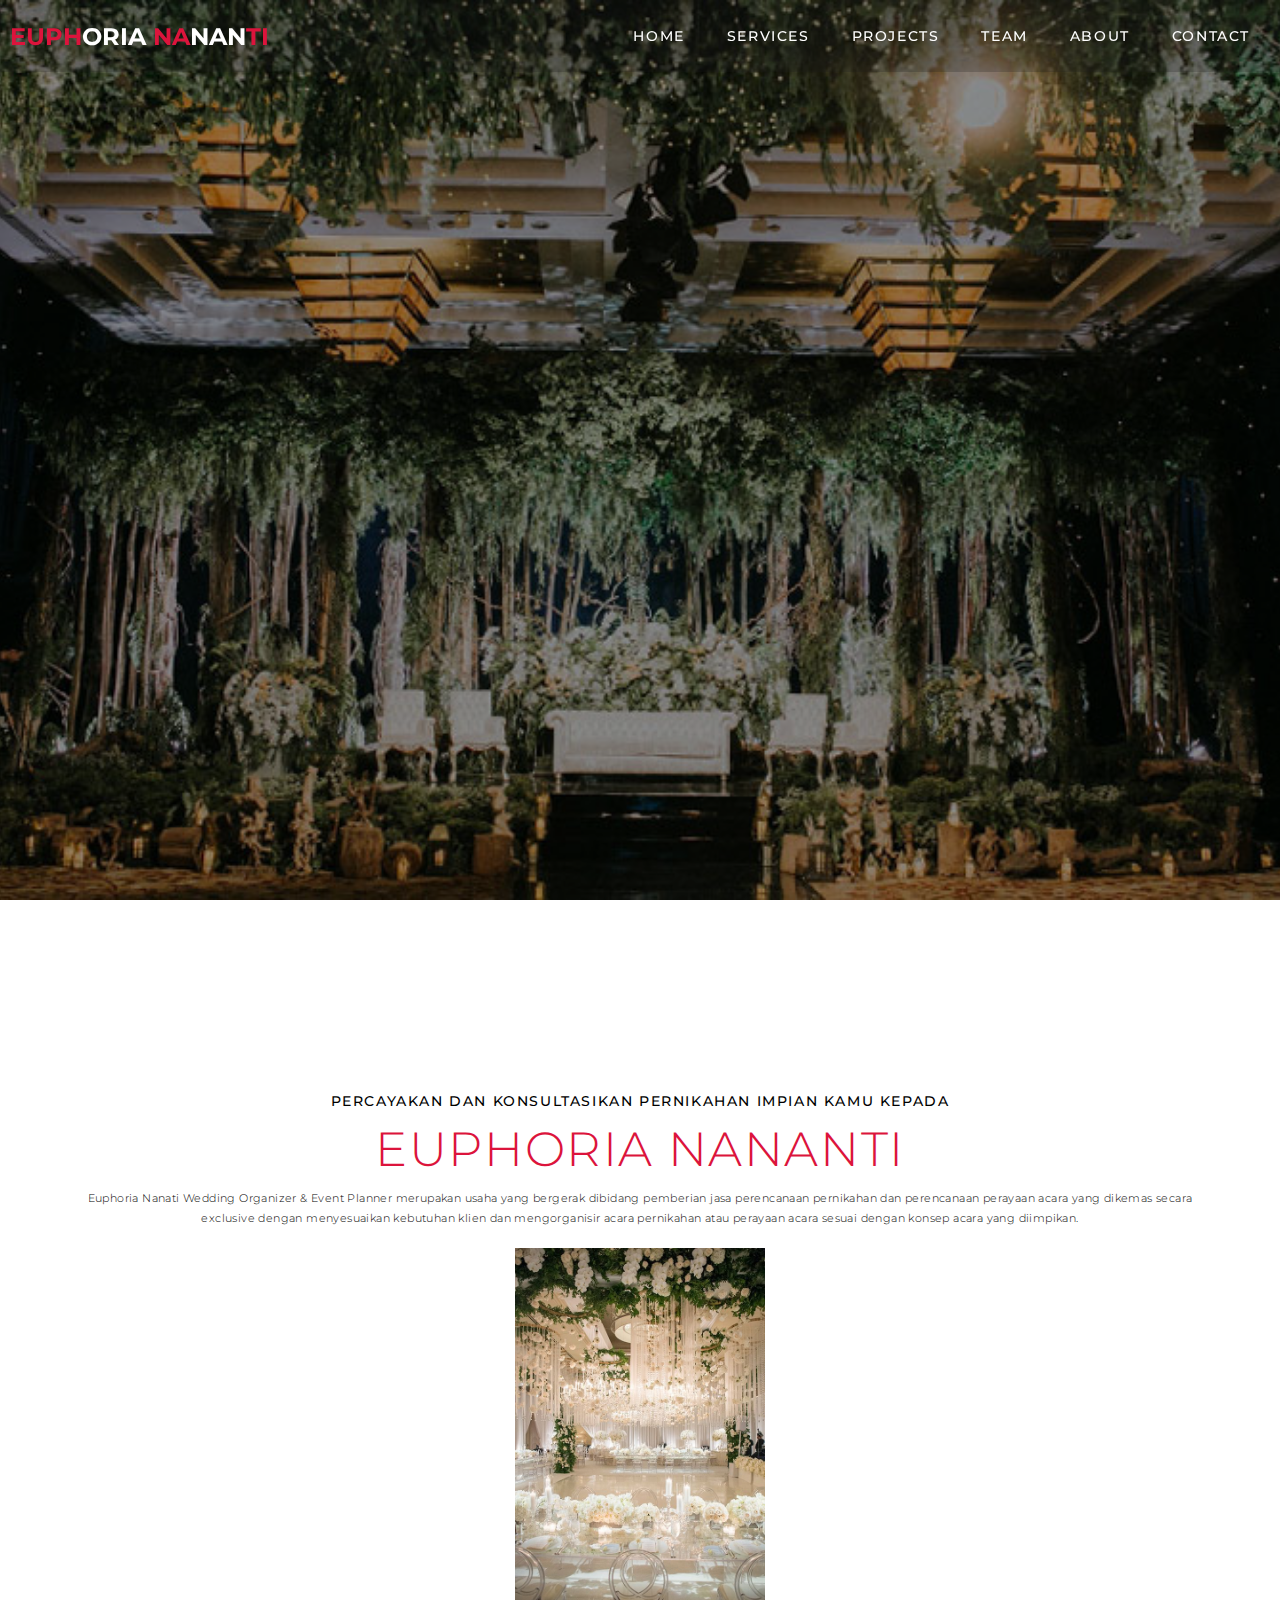
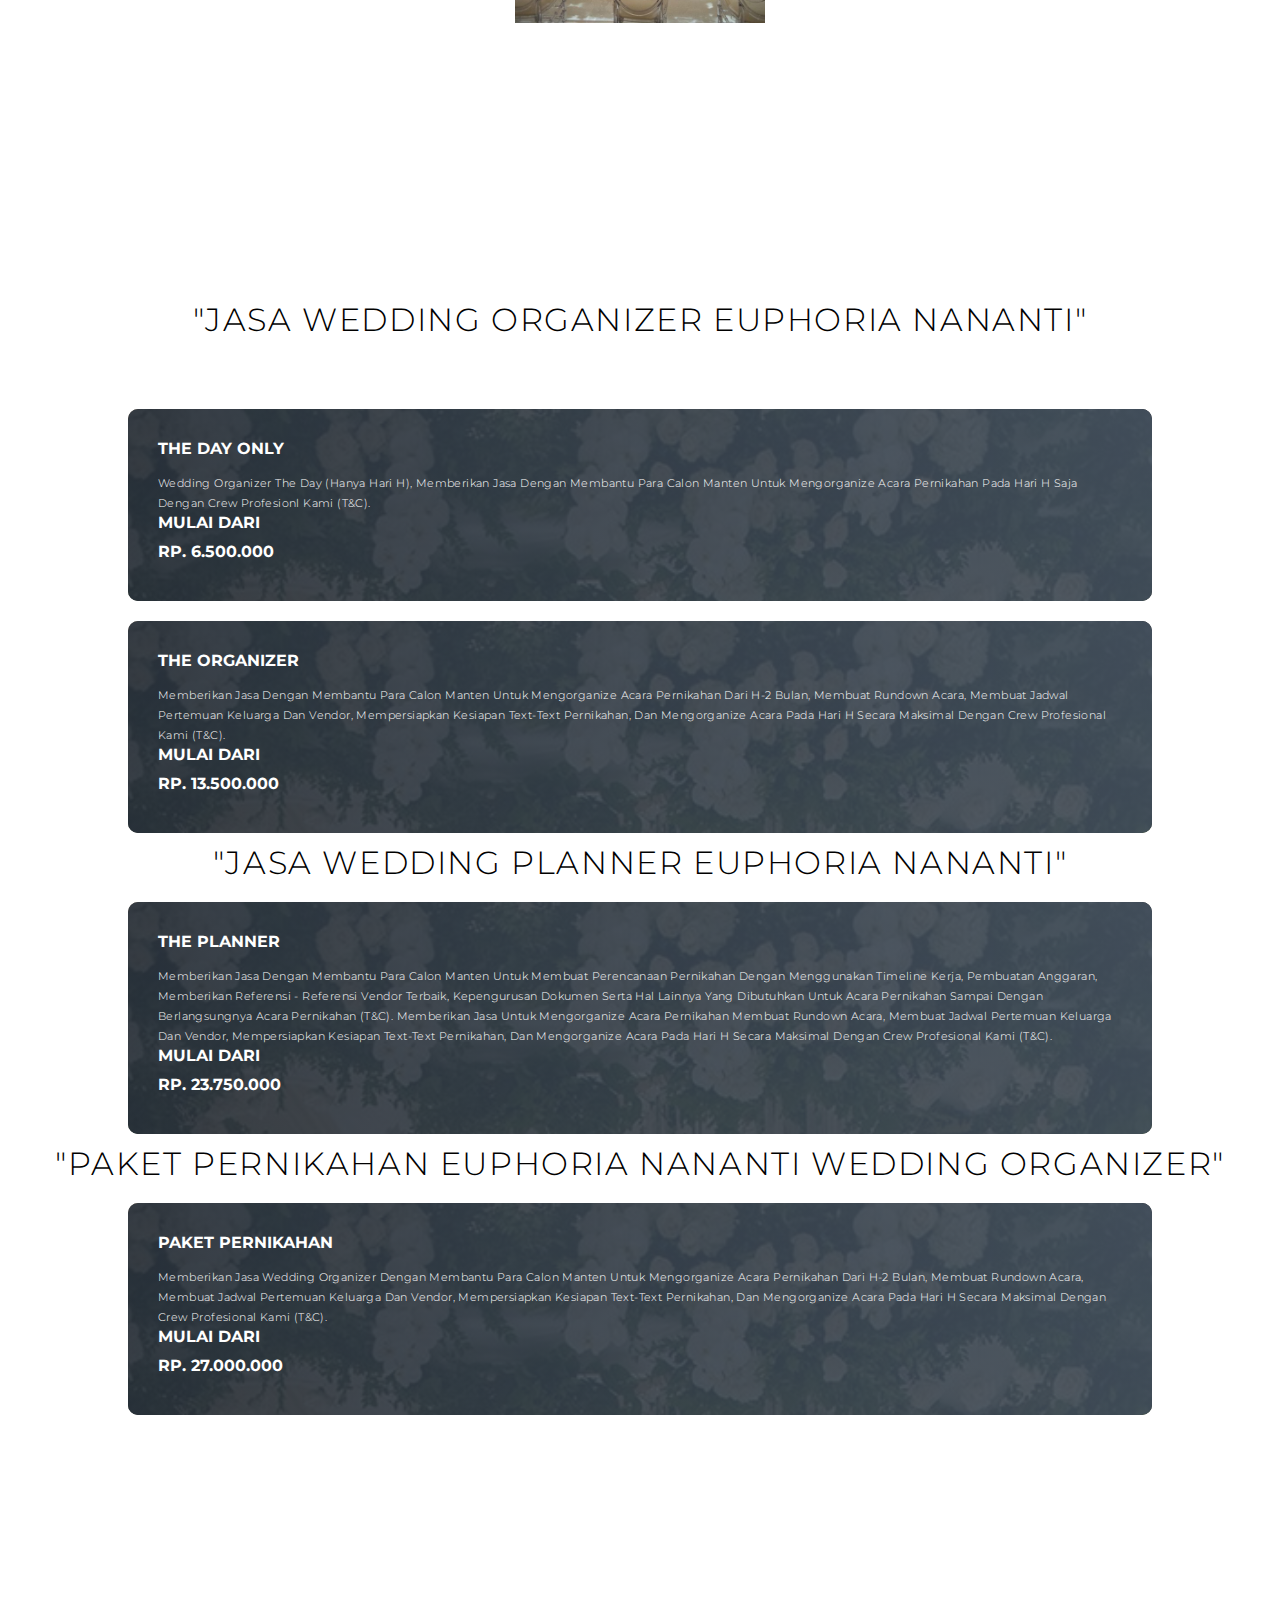
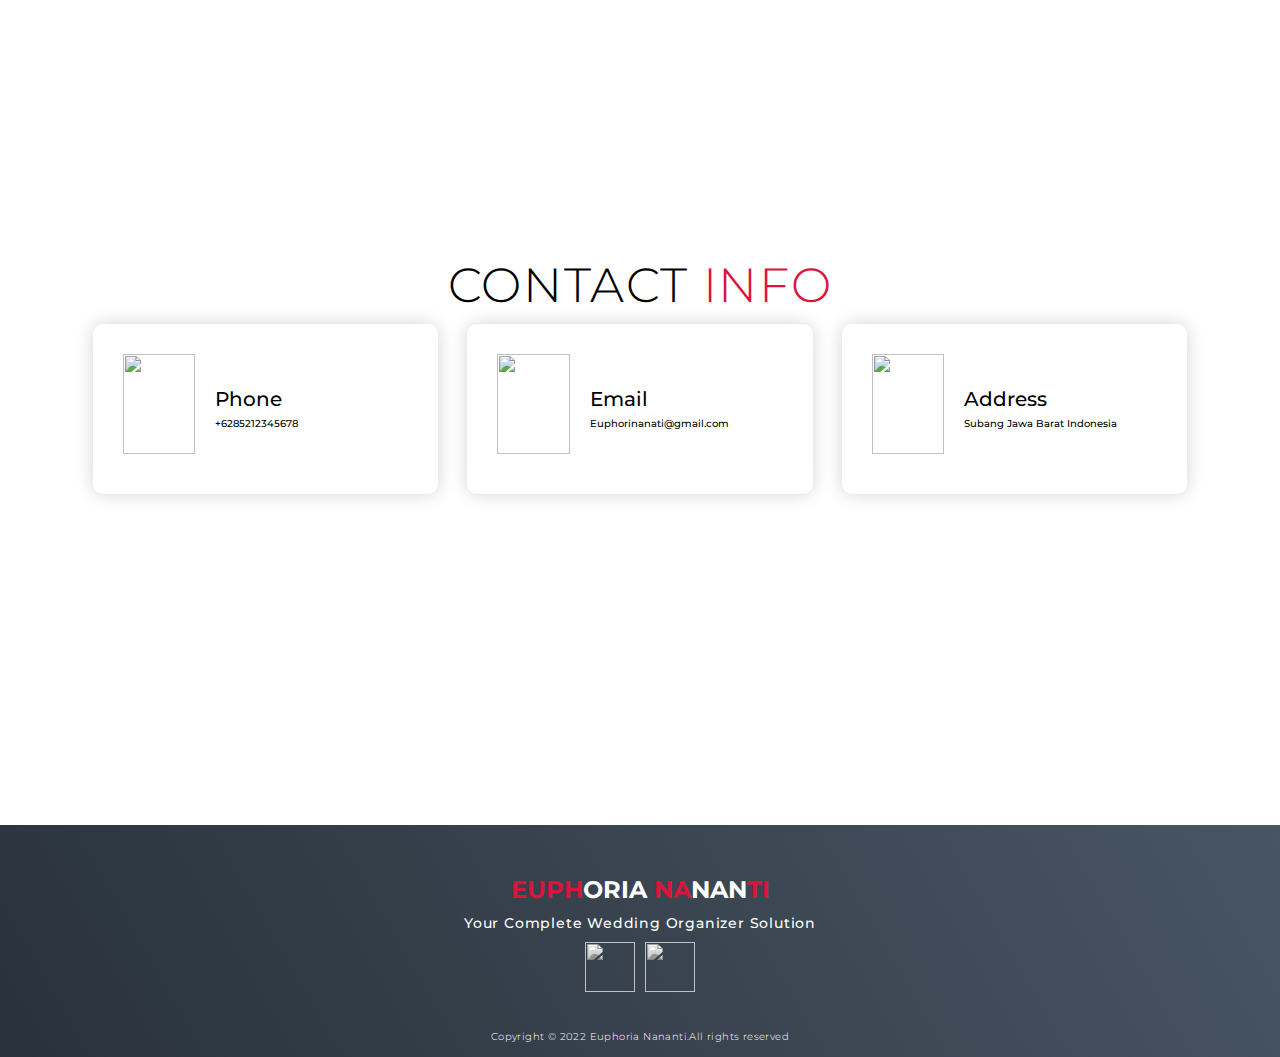
==== commit aa0fca46: "ubah copyright" ====
--- a/index.html
+++ b/index.html
@@ -153,7 +153,6 @@
     </section>
     <!-- End Contact Section -->
 
-
     <!-- Footer -->
     <section id="footer">
       <div class="footer container">
@@ -169,7 +168,7 @@
             <a href="#"><img src="https://img.icons8.com/bubbles/100/000000/instagram-new.png" /></a>
           </div>
         </div>
-        <p>Copyright © 2022 Euphoria Nananti Weding Organizer. All rights reserved</p>
+        <p>Copyright © 2022 Euphoria Nananti.All rights reserved</p>
       </div>
     </section>
     <!-- End Footer -->
